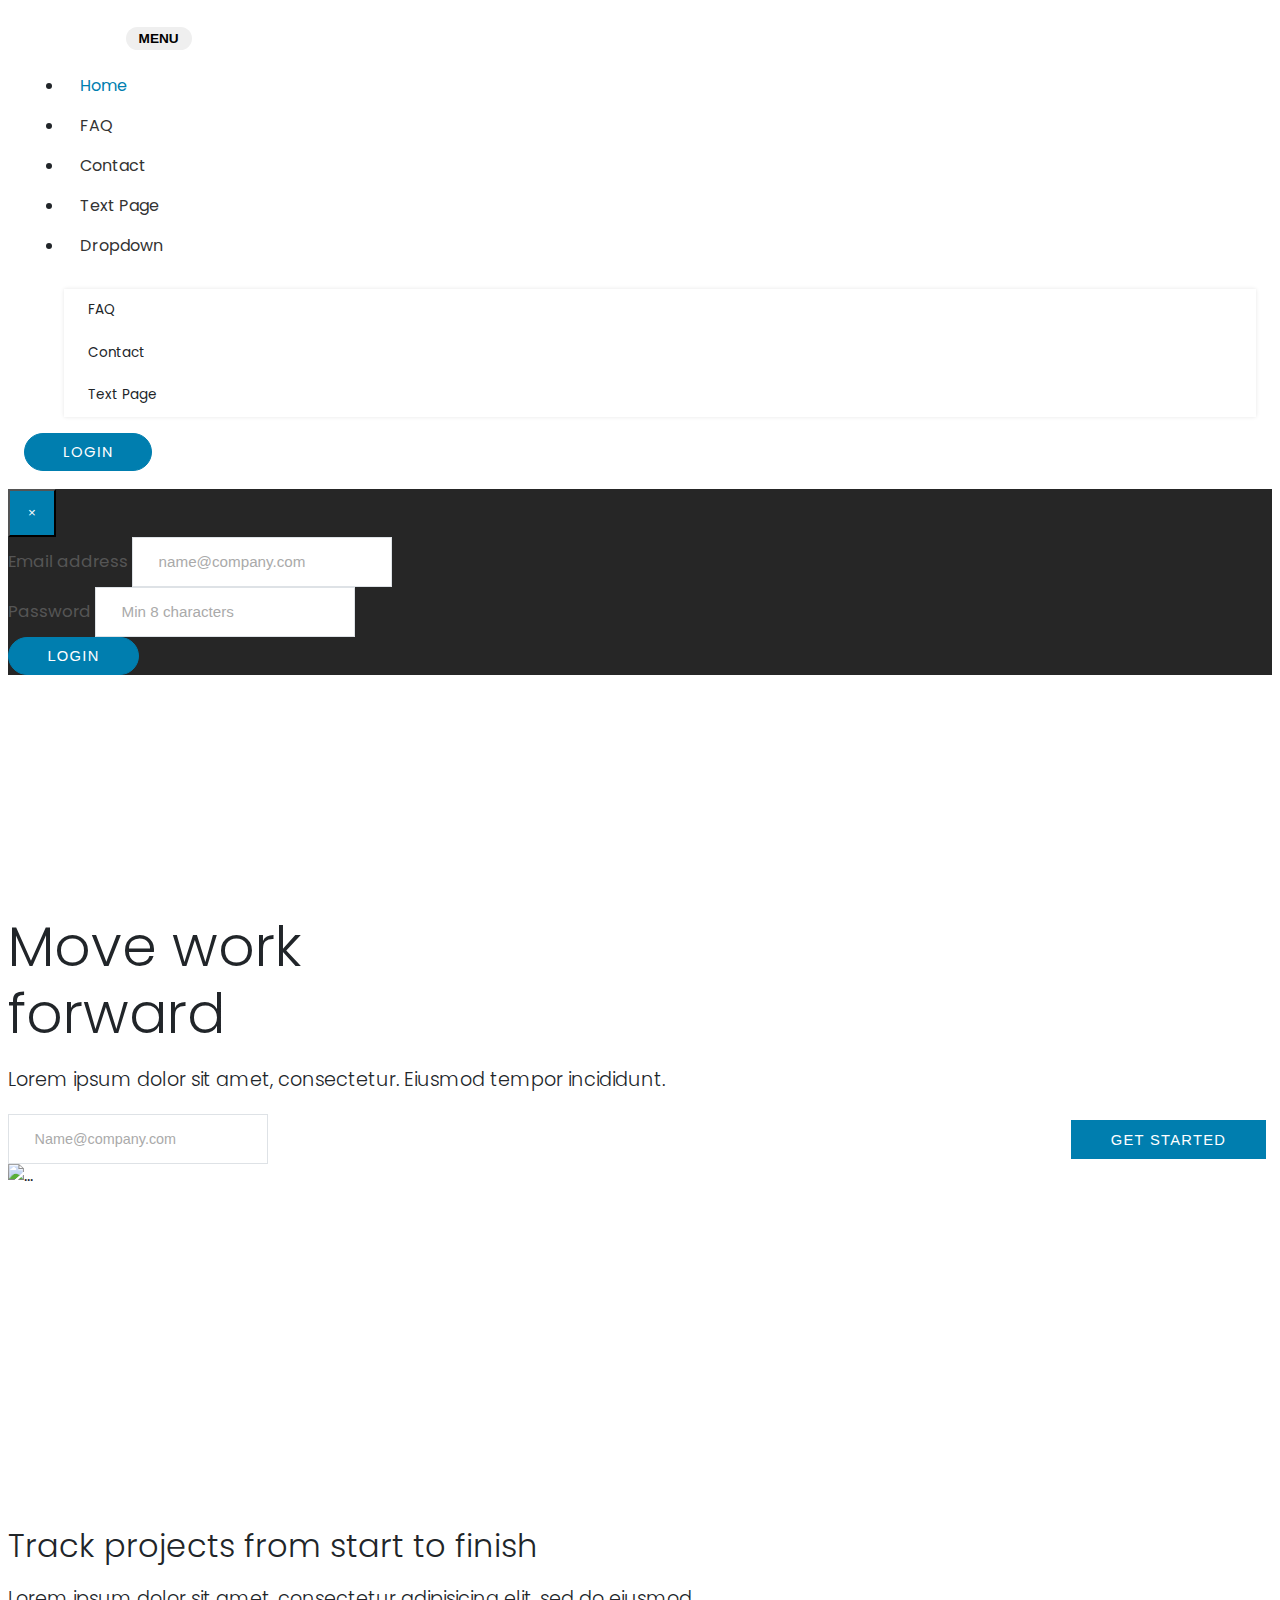
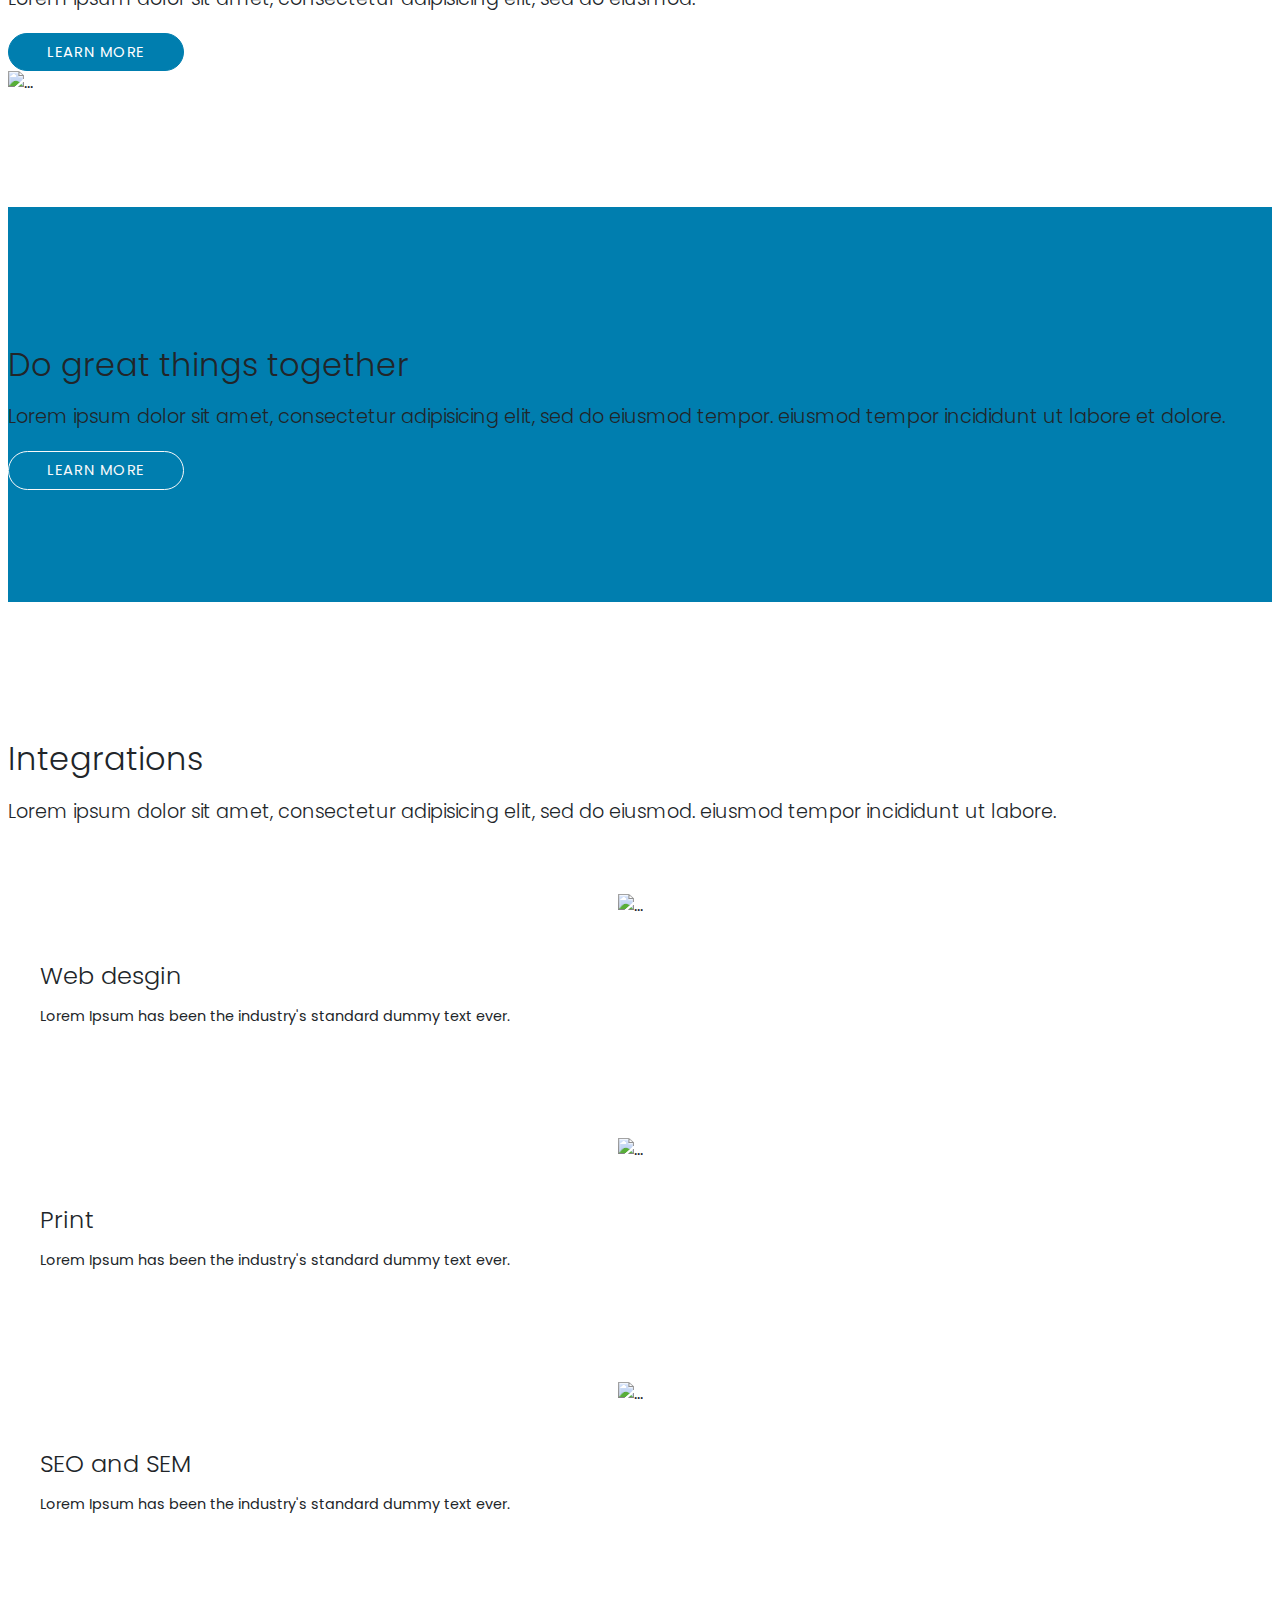
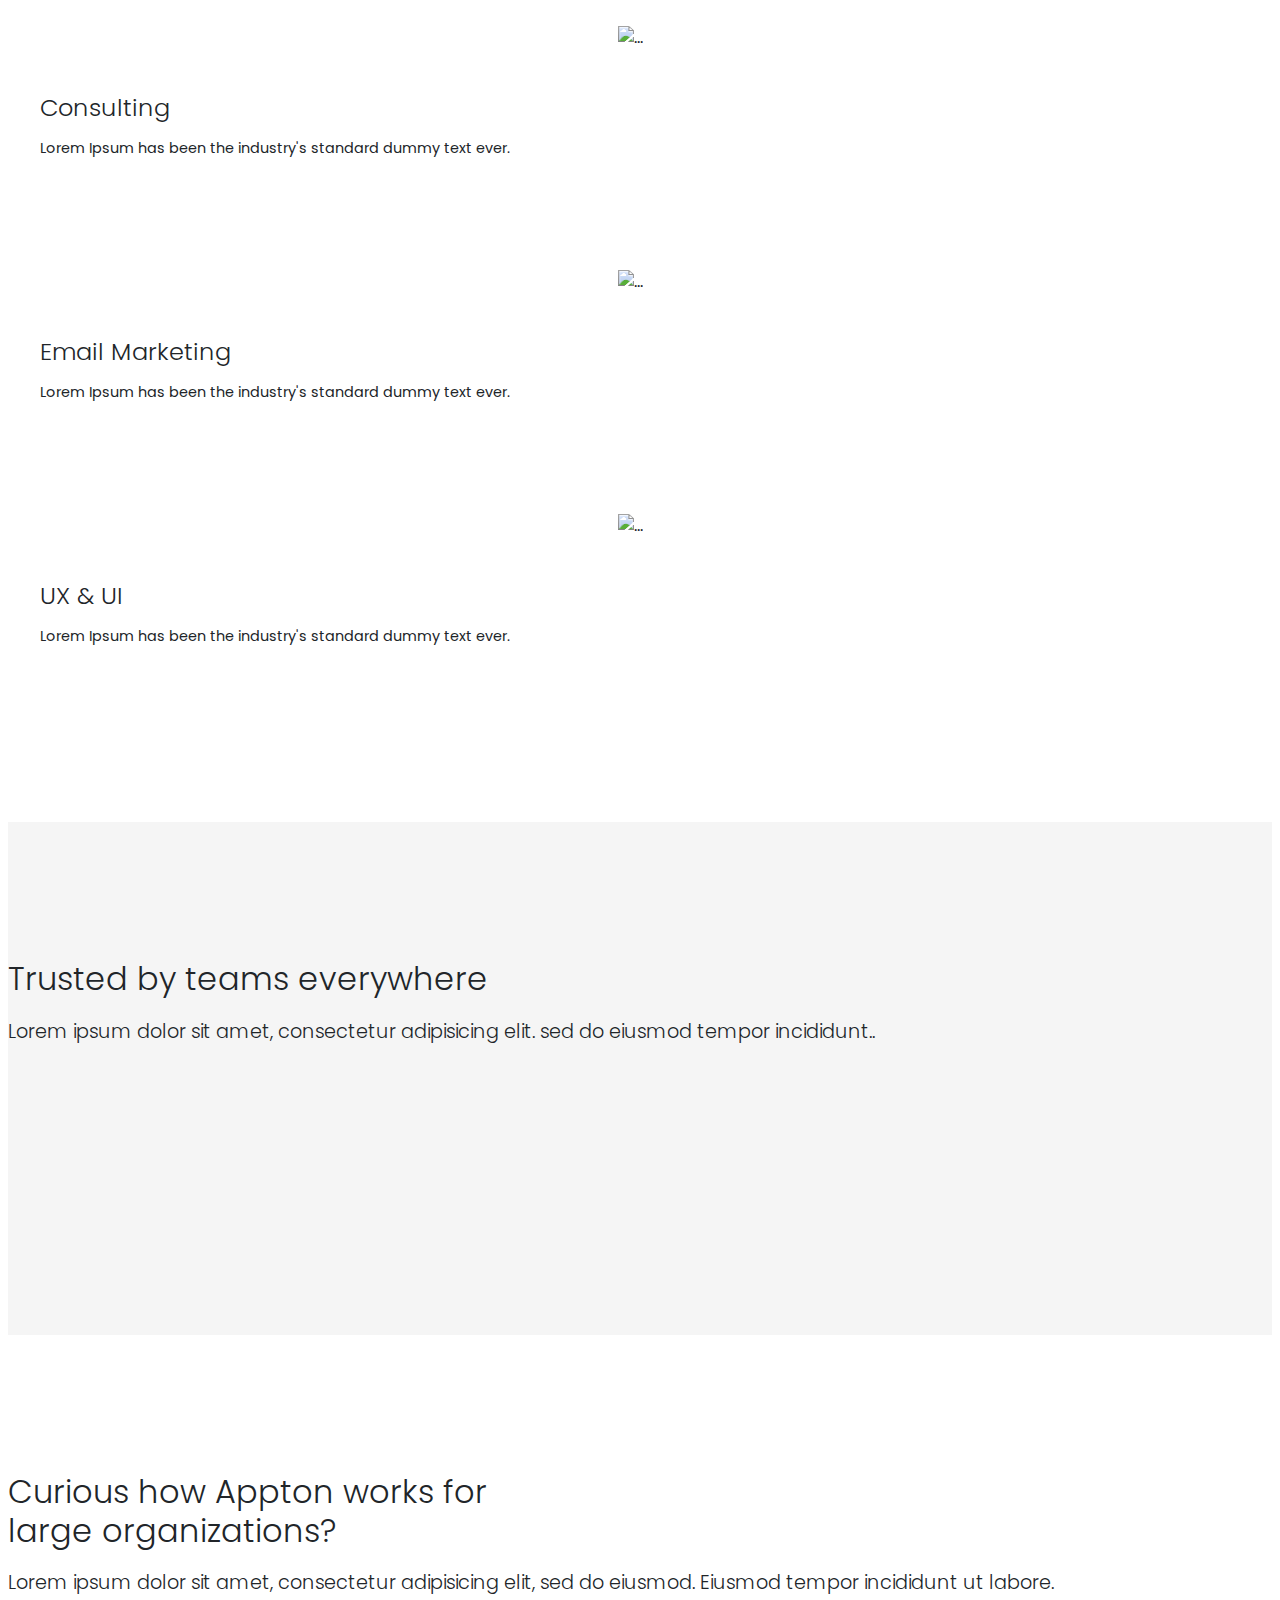
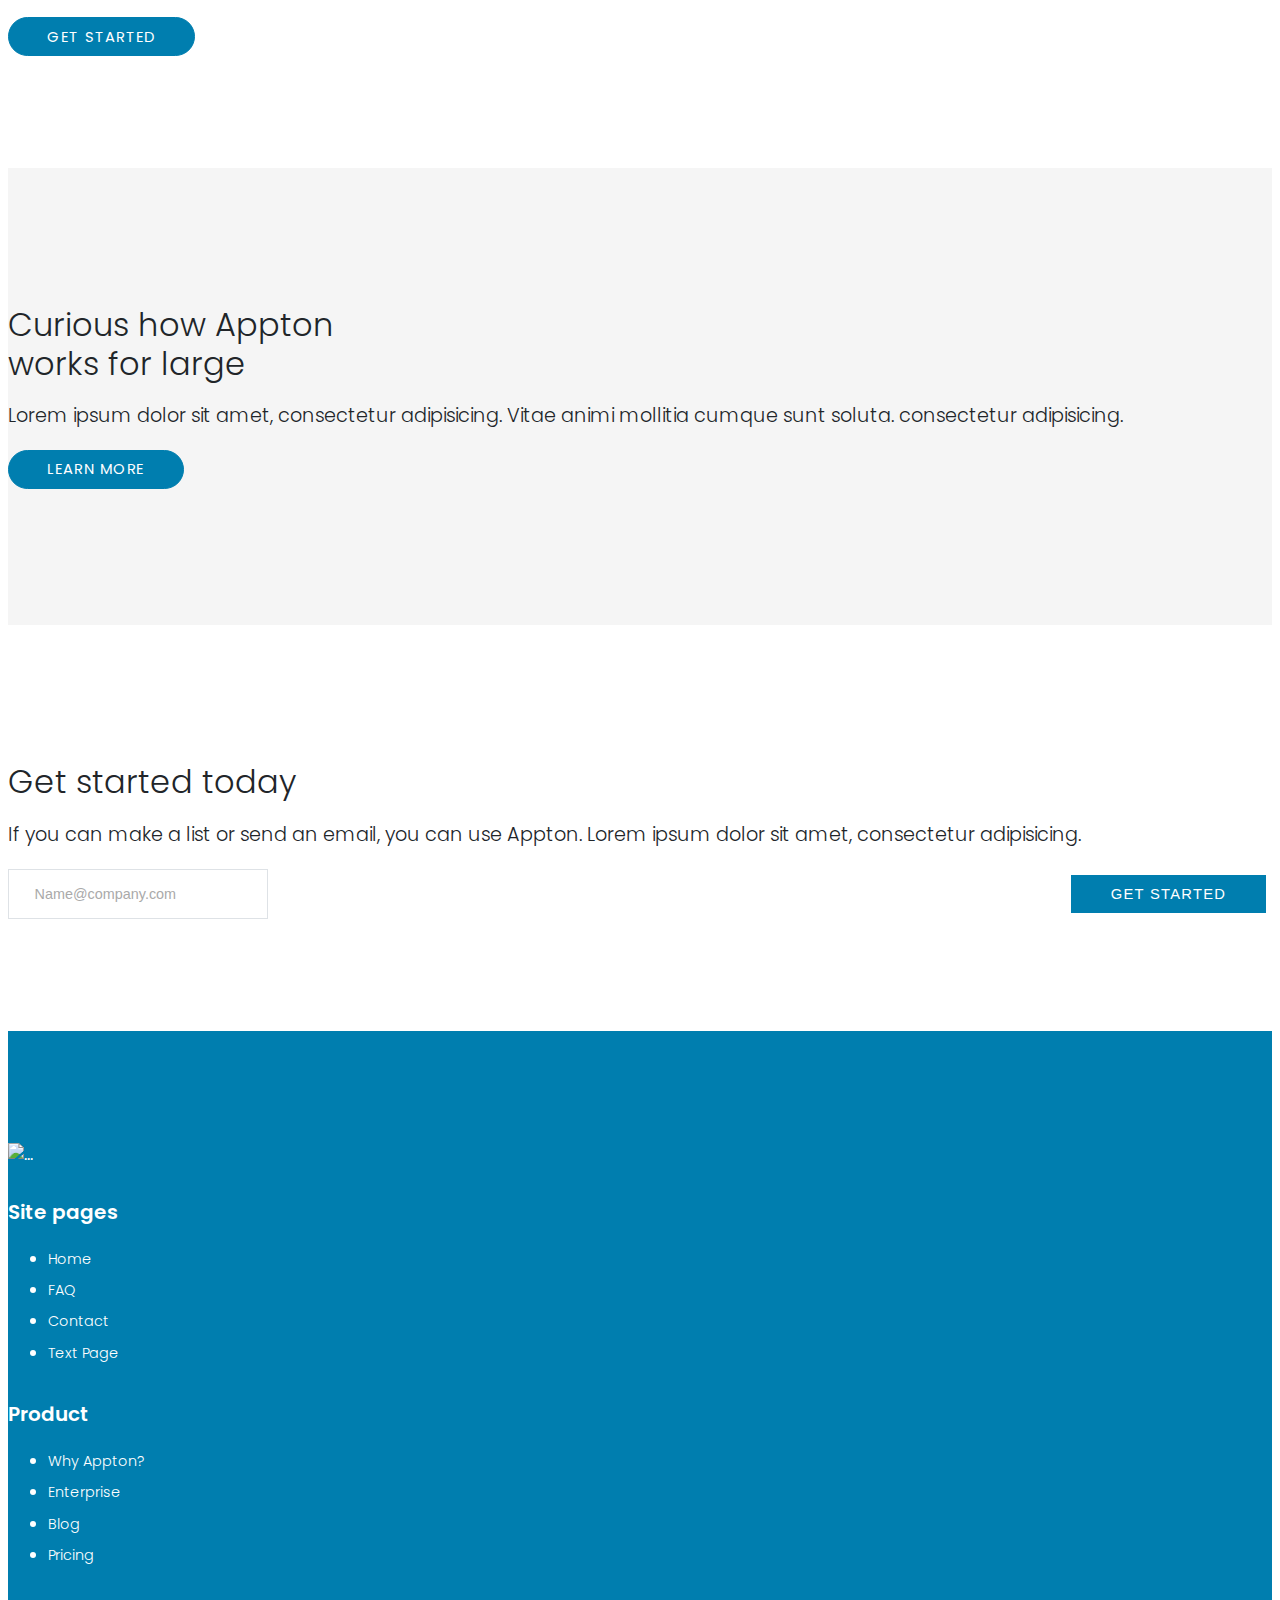
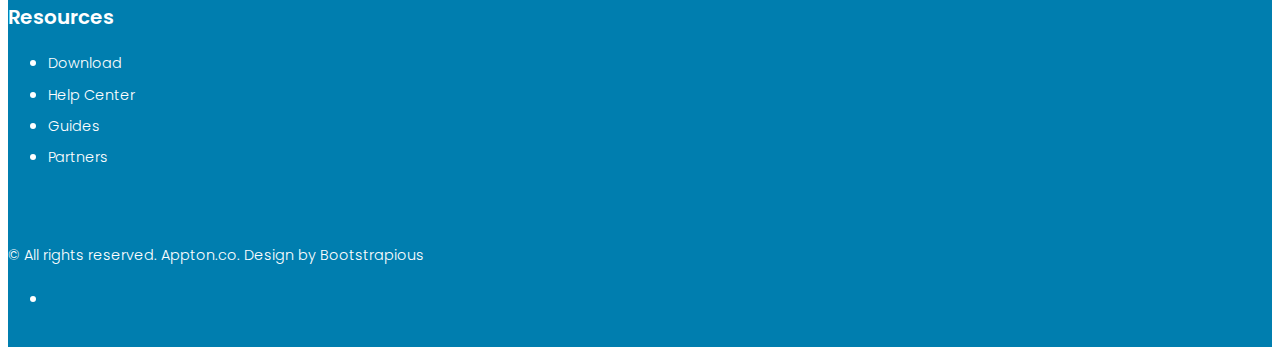
==== index.html @ 1ecde78b "changed colors" ====
<!DOCTYPE html>
<html>
  <head>
    <meta charset="utf-8">
    <meta http-equiv="X-UA-Compatible" content="IE=edge">
    <title>Appton - Bootstrap 4 Template</title>
    <meta name="description" content="">
    <meta name="viewport" content="width=device-width, initial-scale=1">
    <meta name="robots" content="all,follow">
    <!-- Bootstrap CSS-->
    <link rel="stylesheet" href="vendor/bootstrap/css/bootstrap.min.css">
    <!-- Font Awesome CSS-->
    <link rel="stylesheet" href="vendor/font-awesome/css/font-awesome.min.css">
    <!-- Google fonts - Poppins-->
    <link rel="stylesheet" href="https://fonts.googleapis.com/css?family=Poppins:300,400,600">
    <!-- Lightbox-->
    <link rel="stylesheet" href="vendor/lightbox2/css/lightbox.css">
    <!-- Custom font icons-->
    <link rel="stylesheet" href="css/fontastic.css">
    <!-- theme stylesheet-->
    <link rel="stylesheet" href="css/style.default.css" id="theme-stylesheet">
    <!-- Custom stylesheet - for your changes-->
    <link rel="stylesheet" href="css/custom.css">
    <!-- Favicon-->
    <link rel="shortcut icon" href="img/favicon.png">
    <!-- Tweaks for older IEs--><!--[if lt IE 9]>
        <script src="https://oss.maxcdn.com/html5shiv/3.7.3/html5shiv.min.js"></script>
        <script src="https://oss.maxcdn.com/respond/1.4.2/respond.min.js"></script><![endif]-->
  </head>
  <body>
    <!-- navbar-->
    <header class="header">
      <nav class="navbar navbar-expand-lg fixed-top">
        <div class="container"><a href="./" class="navbar-brand"><img src="img/ZK_cloud.svg" alt="" class="img-fluid"></a>
          <button type="button" data-toggle="collapse" data-target="#navbarSupportedContent" aria-controls="navbarSupportedContent" aria-expanded="false" aria-label="Toggle navigation" class="navbar-toggler navbar-toggler-right">Menu<i class="fa fa-bars ml-2"></i></button>
          <div id="navbarSupportedContent" class="collapse navbar-collapse">
            <ul class="navbar-nav ml-auto">
                  <!-- Link-->
                  <li class="nav-item"> <a href="index.html" class="nav-link active">Home</a></li>
                  <!-- Link-->
                  <li class="nav-item"> <a href="faq.html" class="nav-link">FAQ</a></li>
                  <!-- Link-->
                  <li class="nav-item"> <a href="contact.html" class="nav-link">Contact</a></li>
                  <!-- Link-->
                  <li class="nav-item"> <a href="text.html" class="nav-link">Text Page</a></li>
              <li class="nav-item dropdown"><a id="pages" href="#" data-toggle="dropdown" aria-haspopup="true" aria-expanded="false" class="nav-link dropdown-toggle">Dropdown</a>
                <div class="dropdown-menu"><a href="faq.html" class="dropdown-item">FAQ</a><a href="contact.html" class="dropdown-item">Contact</a><a href="text.html" class="dropdown-item">Text Page</a></div>
              </li>
            </ul><a href="#" data-toggle="modal" data-target="#login" class="btn btn-primary navbar-btn ml-0 ml-lg-3">Login </a>
          </div>
        </div>
      </nav>
    </header>
    <!-- Login Modal-->
    <div id="login" tabindex="-1" role="dialog" aria-hidden="true" class="modal fade bd-example-modal-lg">
      <div role="document" class="modal-dialog modal-dialog-centered modal-lg">
        <div class="modal-content">
          <div class="modal-header border-bottom-0">
            <button type="button" data-dismiss="modal" aria-label="Close" class="close"><span aria-hidden="true">×</span></button>
          </div>
          <div class="modal-body p-4 p-lg-5">
            <form action="#" class="login-form text-left">
              <div class="form-group mb-4">
                <label>Email address</label>
                <input type="email" name="email" placeholder="name@company.com" class="form-control">
              </div>
              <div class="form-group mb-4">
                <label>Password</label>
                <input type="password" name="password" placeholder="Min 8 characters" class="form-control">
              </div>
              <div class="form-group">
                <input type="submit" value="Login" class="btn btn-primary">
              </div>
            </form>
          </div>
        </div>
      </div>
    </div>
    <!-- Hero Section-->
    <section class="hero">
      <div class="container mb-5">
        <div class="row align-items-center">
          <div class="col-lg-6">
            <h1 class="hero-heading mb-0">Move work <br> forward</h1>
            <div class="row">
              <div class="col-lg-10">
                <p class="lead text-muted mt-4 mb-4">Lorem ipsum dolor sit amet, consectetur. Eiusmod tempor incididunt.</p>
              </div>
            </div>
            <form action="#" class="subscription-form">
              <div class="form-group">
                <input type="email" name="email" placeholder="Name@company.com" class="form-control">
                <button type="submit" class="btn btn-primary">Get Started</button>
              </div>
            </form>
          </div>
          <div class="col-lg-6"><img src="img/illustration-hero.svg" alt="..." class="hero-image img-fluid d-none d-lg-block"></div>
        </div>
      </div>
    </section>
    <!-- Intro Section-->
    <section>
      <div class="container">
        <div class="text-center">
          <h2>Track projects from start to finish </h2>
          <p class="lead text-muted mt-2">Lorem ipsum dolor sit amet, consectetur adipisicing elit, sed do eiusmod.</p><a href="#" class="btn btn-primary">Learn More</a>
        </div>
        <div class="row">
          <div class="col-lg-7 mx-auto mt-5"><img src="img/illustration-1.svg" alt="..." class="intro-image img-fluid"></div>
        </div>
      </div>
    </section>
    <!-- Divider Section-->
    <section class="bg-primary text-white">
      <div class="container">
        <div class="text-center">
          <h2>Do great things together</h2>
          <div class="row">
            <div class="col-lg-9 mx-auto">
              <p class="lead text-white mt-2">Lorem ipsum dolor sit amet, consectetur adipisicing elit, sed do eiusmod tempor. eiusmod tempor incididunt ut labore et dolore.</p>
            </div>
          </div><a href="#" class="btn btn-outline-light">Learn More</a>
        </div>
      </div>
    </section>
    <!-- Integrations Section-->
    <section>
      <div class="container">
        <div class="text-center">
          <h2>Integrations</h2>
          <div class="row">
            <div class="col-lg-8 mx-auto">
              <p class="lead text-muted mt-2">Lorem ipsum dolor sit amet, consectetur adipisicing elit, sed do eiusmod. eiusmod tempor incididunt ut labore.</p>
            </div>
          </div>
        </div>
        <div class="integrations mt-5">
          <div class="row">
            <div class="col-lg-4">
              <div class="box text-center">
                <div class="icon d-flex align-items-end"><img src="img/monitor.svg" alt="..." class="img-fluid"></div>
                <h3 class="h4">Web desgin</h3>
                <p class="text-small font-weight-light">Lorem Ipsum has been the industry's standard dummy text ever.</p>
              </div>
            </div>
            <div class="col-lg-4">
              <div class="box text-center">
                <div class="icon d-flex align-items-end"><img src="img/target.svg" alt="..." class="img-fluid"></div>
                <h3 class="h4">Print</h3>
                <p class="text-small font-weight-light">Lorem Ipsum has been the industry's standard dummy text ever.</p>
              </div>
            </div>
            <div class="col-lg-4">
              <div class="box text-center">
                <div class="icon d-flex align-items-end"><img src="img/chat.svg" alt="..." class="img-fluid"></div>
                <h3 class="h4">SEO and SEM</h3>
                <p class="text-small font-weight-light">Lorem Ipsum has been the industry's standard dummy text ever.</p>
              </div>
            </div>
            <div class="col-lg-4">
              <div class="box text-center">
                <div class="icon d-flex align-items-end"><img src="img/idea.svg" alt="..." class="img-fluid"></div>
                <h3 class="h4">Consulting</h3>
                <p class="text-small font-weight-light">Lorem Ipsum has been the industry's standard dummy text ever.</p>
              </div>
            </div>
            <div class="col-lg-4">
              <div class="box text-center">
                <div class="icon d-flex align-items-end"><img src="img/coffee-cup.svg" alt="..." class="img-fluid"></div>
                <h3 class="h4">Email Marketing</h3>
                <p class="text-small font-weight-light">Lorem Ipsum has been the industry's standard dummy text ever.</p>
              </div>
            </div>
            <div class="col-lg-4">
              <div class="box text-center">
                <div class="icon d-flex align-items-end"><img src="img/pen.svg" alt="..." class="img-fluid"></div>
                <h3 class="h4">UX &amp; UI</h3>
                <p class="text-small font-weight-light">Lorem Ipsum has been the industry's standard dummy text ever.</p>
              </div>
            </div>
          </div>
        </div>
      </div>
    </section>
    <!-- CLients Section-->
    <section class="bg-gray">
      <div class="container">
        <div class="text-center">
          <h2>Trusted by teams everywhere</h2>
          <div class="row">
            <div class="col-lg-8 mx-auto">
              <p class="lead text-muted mt-2">Lorem ipsum dolor sit amet, consectetur adipisicing elit. sed do eiusmod tempor incididunt..</p>
            </div>
          </div>
        </div>
        <div class="clients mt-5">
          <div class="row">
            <div class="col-lg-2"><img src="img/client-1.svg" alt="" class="client-image img-fluid"></div>
            <div class="col-lg-2"><img src="img/client-2.svg" alt="" class="client-image img-fluid"></div>
            <div class="col-lg-2"><img src="img/client-3.svg" alt="" class="client-image img-fluid"></div>
            <div class="col-lg-2"><img src="img/client-4.svg" alt="" class="client-image img-fluid"></div>
            <div class="col-lg-2"><img src="img/client-5.svg" alt="" class="client-image img-fluid"></div>
            <div class="col-lg-2"><img src="img/client-6.svg" alt="" class="client-image img-fluid"></div>
          </div>
        </div>
      </div>
    </section>
    <!-- How it works section-->
    <section>
      <div class="container">
        <div class="text-center">
          <h2>Curious how Appton works for <br>large organizations?</h2>
          <div class="row">
            <div class="col-lg-8 mx-auto">
              <p class="lead text-muted mt-2">Lorem ipsum dolor sit amet, consectetur adipisicing elit, sed do eiusmod. Eiusmod tempor incididunt ut labore.</p>
            </div>
          </div><a href="#" class="btn btn-primary mt-4">Get Started</a>
        </div>
      </div>
    </section>
    <!-- How it works Section-->
    <section class="bg-gray">
      <div class="container text-center text-lg-left">
        <div class="row align-items-center">
          <div class="col-lg-7">
            <h2 class="divider-heading">Curious how Appton <br>works for large</h2>
            <div class="row">
              <div class="col-lg-10">
                <p class="lead divider-subtitle mt-2 text-muted">Lorem ipsum dolor sit amet, consectetur adipisicing. Vitae animi mollitia cumque sunt soluta. consectetur adipisicing.</p>
              </div>
            </div><a href="#" class="btn btn-primary">Learn More</a>
          </div>
          <div class="col-lg-5 mt-5 mt-lg-0"><img src="img/illustration-2.svg" alt="" class="divider-image img-fluid"></div>
        </div>
      </div>
    </section>
    <!-- Portfolio Section
    <section class="pb-0">
      <div class="container">
        <div class="text-center">
          <h2>Portfolio</h2>
          <p class="lead text-muted mt-2">You can make also a portfolio or image gallery.</p>
        </div>
        <div class="portfolio mt-5">
          <div class="row">
            <div class="col-lg-4 p-0"><a href="img/portfolio-1.jpg" data-lightbox="image-1" data-title="Some footer information" class="portfolio-item"><img src="img/portfolio-1.jpg" alt="image" class="img-fluid"></a></div>
            <div class="col-lg-4 p-0"><a href="img/portfolio-2.jpg" data-lightbox="image-1" data-title="Some footer information" class="portfolio-item"><img src="img/portfolio-2.jpg" alt="image" class="img-fluid"></a></div>
            <div class="col-lg-4 p-0"><a href="img/portfolio-3.jpg" data-lightbox="image-1" data-title="Some footer information" class="portfolio-item"><img src="img/portfolio-3.jpg" alt="image" class="img-fluid"></a></div>
            <div class="col-lg-4 p-0"><a href="img/portfolio-4.jpg" data-lightbox="image-1" data-title="Some footer information" class="portfolio-item"><img src="img/portfolio-4.jpg" alt="image" class="img-fluid"></a></div>
            <div class="col-lg-4 p-0"><a href="img/portfolio-5.jpg" data-lightbox="image-1" data-title="Some footer information" class="portfolio-item"><img src="img/portfolio-5.jpg" alt="image" class="img-fluid"></a></div>
            <div class="col-lg-4 p-0"><a href="img/portfolio-6.jpg" data-lightbox="image-1" data-title="Some footer information" class="portfolio-item"><img src="img/portfolio-6.jpg" alt="image" class="img-fluid"></a></div>
          </div>
        </div>
      </div>
    </section>-->
    <!-- Get Started Section-->
    <section class="get-started">
      <div class="container text-center">
        <h2>Get started today</h2>
        <div class="row">
          <div class="col-lg-8 m-auto">
            <p class="lead text-muted mt-2">If you can make a list or send an email, you can use Appton. Lorem ipsum dolor sit amet, consectetur adipisicing.</p>
          </div>
        </div>
        <div class="row">
          <div class="col-lg-6 mx-auto">
            <form action="#" class="subscription-form mt-5">
              <div class="form-group">
                <input type="email" name="email" placeholder="Name@company.com" class="form-control">
                <button type="submit" class="btn btn-primary">Get Started</button>
              </div>
            </form>
          </div>
        </div>
      </div>
    </section>
    <footer class="main-footer">
      <div class="container">
        <div class="row">
          <div class="col-lg-3 mb-5 mb-lg-0">
            <div class="footer-logo"><img src="img/ZK_cloud - Copy.svg" alt="..." class="img-fluid"></div>
          </div>
          <div class="col-lg-3 mb-5 mb-lg-0">
            <h5 class="footer-heading">Site pages</h5>
            <ul class="list-unstyled">
              <li> <a href="index.html" class="footer-link">Home</a></li>
              <li> <a href="faq.html" class="footer-link">FAQ</a></li>
              <li> <a href="contact.html" class="footer-link">Contact</a></li>
              <li> <a href="text.html" class="footer-link">Text Page</a></li>
            </ul>
          </div>
          <div class="col-lg-3 mb-5 mb-lg-0">
            <h5 class="footer-heading">Product</h5>
            <ul class="list-unstyled">
              <li> <a href="#" class="footer-link">Why Appton?</a></li>
              <li> <a href="#" class="footer-link">Enterprise</a></li>
              <li> <a href="#" class="footer-link">Blog</a></li>
              <li> <a href="#" class="footer-link">Pricing</a></li>
            </ul>
          </div>
          <div class="col-lg-3">
            <h5 class="footer-heading">Resources</h5>
            <ul class="list-unstyled">
              <li> <a href="#" class="footer-link">Download</a></li>
              <li> <a href="#" class="footer-link">Help Center</a></li>
              <li> <a href="#" class="footer-link">Guides</a></li>
              <li> <a href="#" class="footer-link">Partners</a></li>
            </ul>
          </div>
        </div>
      </div>
      <div class="copyrights">
        <div class="container">
          <div class="row">
            <div class="col-lg-6 text-center text-lg-left">
              <p class="copyrights-text mb-3 mb-lg-0">&copy; All rights reserved. Appton.co. Design by <a href="https://bootstrapious.com/p/big-bootstrap-tutorial" class="external footer-link">Bootstrapious </a></p>
              <!-- If you want to remove the backlink, please purchase a license for this template @ https://bootstrapious.com/attribution-free-license. Big thanks!-->
              
            </div>
            <div class="col-lg-6 text-center text-lg-right">
              <ul class="list-inline social mb-0">
                <li class="list-inline-item"><a href="#" class="social-link"><i class="fa fa-facebook"></i></a><a href="#" class="social-link"><i class="fa fa-twitter"></i></a><a href="#" class="social-link"><i class="fa fa-youtube-play"></i></a><a href="#" class="social-link"><i class="fa fa-vimeo"></i></a><a href="#" class="social-link"><i class="fa fa-pinterest"></i></a></li>
              </ul>
            </div>
          </div>
        </div>
      </div>
    </footer>
    <!-- JavaScript files-->
    <script src="vendor/jquery/jquery.min.js"></script>
    <script src="vendor/bootstrap/js/bootstrap.bundle.min.js"></script>
    <script src="vendor/jquery.cookie/jquery.cookie.js"> </script>
    <script src="vendor/lightbox2/js/lightbox.js"></script>
    <script src="js/front.js"></script>
  </body>
</html>
---- css/style.default.css ----
/*
=========================================
=========================================

  Appton - Bootstrap 4 Template

=========================================
========================================= */
/*
* =====================================================
*     GENERAL
* =====================================================
*/
.text-bold {
  font-weight: 700;
}

.text-small {
  font-size: 0.9rem;
}

.btn-outline-light:hover {
  color: #007EAF !important;
}

section {
  padding: 7rem 0;
}

strong {
  font-weight: 600;
}

a {
  -webkit-transition: all 0.3s;
  transition: all 0.3s;
  display: inline-block;
}

.modal {
  background: rgba(0, 0, 0, 0.85);
}

.modal-content {
  border-radius: 0;
}

.modal-content .close {
  width: 3rem;
  height: 3rem;
  display: -webkit-box;
  display: -ms-flexbox;
  display: flex;
  -webkit-box-align: center;
  -ms-flex-align: center;
  align-items: center;
  -webkit-box-pack: center;
  -ms-flex-pack: center;
  justify-content: center;
  background: #007EAF;
  display: block;
  opacity: 1;
  padding: 0;
  outline: none;
}

.modal-content .close span {
  color: #fff;
}

button {
  cursor: pointer;
  -webkit-transition: all 0.3s;
  transition: all 0.3s;
}

.bg-gray, .sidebar-widget {
  background: #f5f5f5 !important;
}

.breadcrumb {
  background: none;
}

.breadcrumb li.breadcrumb-item {
  color: #999;
}

.form-group label {
  color: #555;
  font-weight: 400;
  font-size: 1.05rem;
}

.form-group label span.icon {
  width: 2rem;
  height: 2rem;
  line-height: 2rem;
  background: #007EAF;
  color: #fff;
  text-align: center;
  display: inline-block;
  margin-right: 0.5rem;
  border-radius: 50%;
  font-size: 0.85rem;
}

.form-group textarea {
  min-height: 10rem;
}

.form-control::-moz-placeholder {
  font-size: 0.95rem;
  color: #aaa !important;
}

.form-control::-webkit-input-placeholder {
  font-size: 0.95rem;
  color: #aaa !important;
}

.form-control:-ms-input-placeholder {
  font-size: 0.95rem;
  color: #aaa !important;
}

.breadcrumb-item + .breadcrumb-item::before {
  font-size: 0.8rem;
}

/* GENERAL MEDIAQUERY */
@media (max-width: 991.98px) {
  section {
    padding: 5rem 0;
  }
}

/*
* =====================================================
*     NAVBAR
* =====================================================
*/
nav.navbar {
  -webkit-transition: all 0.4s;
  transition: all 0.4s;
}

nav.navbar.active {
  background: #fff;
  -webkit-box-shadow: 0 2px 3px rgba(0, 0, 0, 0.08);
  box-shadow: 0 2px 3px rgba(0, 0, 0, 0.08);
}

nav.navbar .dropdown-menu {
  margin-top: 1.4rem;
}

/* NAVBAR MEDIAQUERY */
@media (max-width: 991.98px) {
  nav.navbar {
    background: #fff;
    -webkit-box-shadow: 0 2px 3px rgba(0, 0, 0, 0.08);
    box-shadow: 0 2px 3px rgba(0, 0, 0, 0.08);
  }
  nav.navbar .dropdown-menu {
    -webkit-box-shadow: none;
    box-shadow: none;
    margin-top: 0;
    margin-bottom: 1rem;
  }
}

/*
* =====================================================
*     FOOTER
* =====================================================
*/
footer.main-footer {
  padding: 7rem 0;
  background: #007EAF;
  color: #fff;
  padding-bottom: 0;
}

.footer-logo {
  width: 7.5rem;
}

.footer-link {
  color: #fff;
  font-size: 0.9rem;
  font-weight: 300;
  margin: 0.3rem 0;
}

.footer-link:hover, .footer-link:focus {
  color: #fff;
}

.social-link {
  color: #fff;
  font-size: 0.9rem;
  margin: 0 0.625rem;
}

.social-link:hover {
  color: #fff;
}

.footer-heading {
  margin-bottom: 1.25rem;
  font-weight: 600;
}

.copyrights-text {
  font-weight: 300;
  font-size: 0.9rem;
}

.copyrights {
  margin-top: 2rem;
  padding: 1.25rem 0;
}

/*

=====================
STYLE SWITCHER FOR DEMO
=====================

*/
#style-switch-button {
  position: fixed;
  top: 120px;
  left: 0px;
  border-radius: 0;
  z-index: 2;
}

#style-switch {
  width: 300px;
  padding: 20px;
  position: fixed;
  top: 160px;
  left: 0;
  background: #fff;
  border: solid 1px #ced4da;
  z-index: 2000;
}

#style-switch h4 {
  color: #495057;
}

#style-switch select {
  height: 50px;
}

/* =====================================================
*     HERO SECTION
* =====================================================
*/
.hero {
  padding: 12.5rem 0;
  background: url(../img/hero-bg.svg) no-repeat;
  background-size: cover;
  background-position: bottom left;
}

.subscription-form .form-group {
  position: relative;
}

.subscription-form .form-group button {
  position: absolute;
  top: 0.375rem;
  right: 0.4rem;
  border-radius: 0;
}

.subscription-form input {
  height: auto;
}

.subscription-form input::-moz-placeholder {
  font-weight: 300;
  font-size: 0.9rem;
  color: #aaa;
}

.subscription-form input::-webkit-input-placeholder {
  font-weight: 300;
  font-size: 0.9rem;
  color: #aaa;
}

.subscription-form input:-ms-input-placeholder {
  font-weight: 300;
  font-size: 0.9rem;
  color: #aaa;
}

/* HERO MEDIAQUERY */
@media (max-width: 991.98px) {
  .hero {
    padding: 5rem 0 7rem;
    padding-top: 8rem;
  }
  .subscription-form .form-group {
    position: static;
  }
  .subscription-form .form-group button {
    position: static;
    width: 100%;
    margin-top: 0.5rem;
  }
}

/*
* =====================================================
*     INTEGRATIONS SECTION
* =====================================================
*/
.box {
  padding: 3rem 2rem;
  -webkit-transition: all 0.4s;
  transition: all 0.4s;
}

.box:hover {
  -webkit-box-shadow: 0 0 20px rgba(0, 0, 0, 0.1);
  box-shadow: 0 0 20px rgba(0, 0, 0, 0.1);
}

.box .icon {
  width: 2.8rem;
  height: 2.8rem;
  margin: 0 auto;
  margin-bottom: 1rem;
}

/*
* =====================================================
*     CLIENTS SECTION
* =====================================================
*/
.clients img {
  max-height: 5rem;
  padding: 0.6rem;
}

/*
* =====================================================
*     PORTFOLIO SECTION
* =====================================================
*/
.portfolio-item {
  position: relative;
  display: block;
  overflow: hidden;
}

.portfolio-item::after {
  content: '';
  width: 120%;
  height: 120%;
  background: radial-gradient(circle closest-corner, rgba(0, 0, 0, 0), rgba(0, 0, 0, 0.8));
  display: block;
  position: absolute;
  top: -10%;
  left: -10%;
}

/*
* =====================================================
*     CONTACT SECTIOn
* =====================================================
*/
.contact-details .box {
  padding: 1.5rem;
  -webkit-box-shadow: none;
  box-shadow: none;
  text-align: center;
}

.contact-details .icon {
  width: 1.8rem;
  height: 1.8rem;
}

.contact-form sup {
  font-size: 0.7rem;
  display: inline-block;
  margin-left: 0.2rem;
}

.contact-form .icon {
  display: none !important;
  margin-left: 1rem;
}

/*
* =====================================================
*     FAQ SECTION
* =====================================================
*/
.accordion-custom .card {
  border-radius: 0;
  border: none;
  margin-bottom: 1.3rem;
  background: linear-gradient(45deg, #007EAF, #fc324f);
}

.accordion-custom .card-header {
  border: none;
  padding: 0;
  background: none;
}

.accordion-custom .card-header button {
  color: #333;
  text-transform: none !important;
  background: none;
  display: block;
  border: none;
  padding: 1.5rem 2.1rem;
  cursor: pointer;
  width: 100%;
  text-align: left;
  background: #f5f5f5;
  outline: none;
}

.accordion-custom .card-header button[aria-expanded='true'] {
  background: none;
  color: #fff;
}

.accordion-custom .card-header button:hover, .accordion-custom .card-header button:focus {
  text-decoration: none;
}

.accordion-custom .accordion-heading {
  font-size: 1.05rem;
}

.accordion-custom .accordion-heading i {
  font-size: 2.2rem;
  margin-right: 1.5rem;
}

.accordion-custom .card-body {
  color: #fff;
  padding: 2rem 2.1rem;
  padding-top: 0.7rem;
  font-weight: 300;
  font-size: 0.9rem;
  line-height: 1.7rem;
}

/*
* =====================================================
*     SIDEBAR
* =====================================================
*/
.sidebar .search .form-group {
  position: relative;
}

.sidebar .search .form-control {
  background: #f5f5f5;
  border: 1px solid transparent;
  -webkit-box-shadow: none;
  box-shadow: none;
  -webkit-transition: all 0.3s;
  transition: all 0.3s;
  padding: 1.3rem 2rem;
}

.sidebar .search .form-control:focus {
  border-color: #007EAF;
}

.sidebar .search .form-control:focus + button {
  background: #007EAF;
  color: #fff;
  border-color: #007EAF;
}

.sidebar .search button {
  width: 4rem;
  text-align: center;
  line-height: 2.7rem;
  height: 100%;
  background: #f2f2f2;
  border: none;
  position: absolute;
  top: 0;
  right: 0;
  color: #aaa;
  border: 1px solid transparent;
  border-left: 0;
  cursor: pointer;
  -webkit-transition: all 0.3s;
  transition: all 0.3s;
}

.sidebar-widget {
  padding: 2.5rem;
}

.categories-link {
  color: #777;
  text-decoration: none;
  margin-bottom: 0.5rem;
}

.categories-link:hover {
  color: #007EAF;
  text-decoration: none;
}

.tag-link {
  color: #777;
  padding: 0.5rem 1.2rem;
  background: #fff;
  margin: 0.2rem;
}

.tag-link:hover {
  background: #007EAF;
  color: #fff;
  text-decoration: none;
}

/* =========================================

      THEMING OF THE BOOTSTRAP COMPONENTS

   =========================================

    1 - NAVBAR
    2 - BUTTONS
    3 - TYPE
    4 - PAGINATION
    5 - UTILITIES
    6 - FORMS
    7 - CODE
    8 - NAV
    9 - CARD
    10 - DROPDOWNS

*/
/*
 * 1. NAVBAR
 */
.navbar {
  padding: 1.1rem 1rem;
}

.navbar-brand {
  display: inline-block;
  padding-top: 0.1rem;
  padding-bottom: 0.1rem;
  margin-right: 0.1rem;
  font-size: 0.1rem;
  width: 6rem;
}

.navbar-toggler {
  padding: 0.25rem 0.75rem;
  font-size: 0.85rem;
  font-weight: 600;
  line-height: 1;
  text-transform: uppercase;
  border: 1px solid transparent;
  border-radius: 3rem;
}

.navbar-toggler:hover, .navbar-toggler:focus {
  outline: none;
}

.navbar-light .navbar-brand {
  color: rgba(0, 0, 0, 0.9);
}

.navbar-light .navbar-brand:hover, .navbar-light .navbar-brand:focus {
  color: rgba(0, 0, 0, 0.9);
}

.navbar-light .navbar-nav .nav-link {
  color: rgba(0, 0, 0, 0.5);
}

.navbar-light .navbar-nav .nav-link:hover, .navbar-light .navbar-nav .nav-link:focus {
  color: rgba(0, 0, 0, 0.7);
}

.navbar-light .navbar-nav .nav-link.disabled {
  color: rgba(0, 0, 0, 0.3);
}

.navbar-light .navbar-nav .show > .nav-link,
.navbar-light .navbar-nav .active > .nav-link,
.navbar-light .navbar-nav .nav-link.show,
.navbar-light .navbar-nav .nav-link.active {
  color: rgba(0, 0, 0, 0.9);
}

.navbar-light .navbar-toggler {
  color: rgba(0, 0, 0, 0.5);
  border-color: rgba(0, 0, 0, 0.1);
}

.navbar-light .navbar-toggler-icon {
  background-image: url("data:image/svg+xml;charset=utf8,%3Csvg viewBox='0 0 30 30' xmlns='http://www.w3.org/2000/svg'%3E%3Cpath stroke='rgba(0, 0, 0, 0.5)' stroke-width='2' stroke-linecap='round' stroke-miterlimit='10' d='M4 7h22M4 15h22M4 23h22'/%3E%3C/svg%3E");
}

.navbar-light .navbar-text {
  color: rgba(0, 0, 0, 0.5);
}

.navbar-dark .navbar-brand {
  color: #fff;
}

.navbar-dark .navbar-brand:hover, .navbar-dark .navbar-brand:focus {
  color: #fff;
}

.navbar-dark .navbar-nav .nav-link {
  color: rgba(255, 255, 255, 0.5);
}

.navbar-dark .navbar-nav .nav-link:hover, .navbar-dark .navbar-nav .nav-link:focus {
  color: rgba(255, 255, 255, 0.75);
}

.navbar-dark .navbar-nav .nav-link.disabled {
  color: rgba(255, 255, 255, 0.25);
}

.navbar-dark .navbar-nav .show > .nav-link,
.navbar-dark .navbar-nav .active > .nav-link,
.navbar-dark .navbar-nav .nav-link.show,
.navbar-dark .navbar-nav .nav-link.active {
  color: #fff;
}

.navbar-dark .navbar-toggler {
  color: rgba(255, 255, 255, 0.5);
  border-color: rgba(255, 255, 255, 0.1);
}

.navbar-dark .navbar-toggler-icon {
  background-image: url("data:image/svg+xml;charset=utf8,%3Csvg viewBox='0 0 30 30' xmlns='http://www.w3.org/2000/svg'%3E%3Cpath stroke='rgba(255, 255, 255, 0.5)' stroke-width='2' stroke-linecap='round' stroke-miterlimit='10' d='M4 7h22M4 15h22M4 23h22'/%3E%3C/svg%3E");
}

.navbar-dark .navbar-text {
  color: rgba(255, 255, 255, 0.5);
}

/*
 * 2. BUTTONS
 */
.btn {
  font-weight: 400;
  border: 1px solid transparent;
  text-transform: uppercase;
  letter-spacing: 0.08rem;
  padding: 0.45rem 2.4rem;
  font-size: 0.92rem;
  line-height: 1.5;
  border-radius: 3rem;
  -webkit-transition: color 0.15s ease-in-out, background-color 0.15s ease-in-out, border-color 0.15s ease-in-out, -webkit-box-shadow 0.15s ease-in-out;
  transition: color 0.15s ease-in-out, background-color 0.15s ease-in-out, border-color 0.15s ease-in-out, -webkit-box-shadow 0.15s ease-in-out;
  transition: color 0.15s ease-in-out, background-color 0.15s ease-in-out, border-color 0.15s ease-in-out, box-shadow 0.15s ease-in-out;
  transition: color 0.15s ease-in-out, background-color 0.15s ease-in-out, border-color 0.15s ease-in-out, box-shadow 0.15s ease-in-out, -webkit-box-shadow 0.15s ease-in-out;
}

@media screen and (prefers-reduced-motion: reduce) {
  .btn {
    -webkit-transition: none;
    transition: none;
  }
}

.btn:focus, .btn.focus {
  -webkit-box-shadow: 0 0 0 0.2rem rgba(231, 71, 94, 0.25);
  box-shadow: 0 0 0 0.2rem rgba(231, 71, 94, 0.25);
}

.btn.disabled, .btn:disabled {
  opacity: 0.65;
}

.btn:not(:disabled):not(.disabled):active, .btn:not(:disabled):not(.disabled).active {
  background-image: none;
}

.btn-link {
  font-weight: 400;
  color: #007EAF;
}

.btn-link:hover {
  color: #c71a33;
  text-decoration: underline;
}

.btn-link:focus, .btn-link.focus {
  text-decoration: underline;
}

.btn-link:disabled, .btn-link.disabled {
  color: #6c757d;
}

.btn-primary {
  color: #fff;
  background-color: #007EAF;
  border-color: #007EAF;
}

.btn-primary:hover {
  color: #fff;
  background-color: #e32540;
  border-color: #de1d39;
}

.btn-primary:focus, .btn-primary.focus {
  -webkit-box-shadow: 0 0 0 0.2rem rgba(231, 71, 94, 0.5);
  box-shadow: 0 0 0 0.2rem rgba(231, 71, 94, 0.5);
}

.btn-primary.disabled, .btn-primary:disabled {
  color: #fff;
  background-color: #007EAF;
  border-color: #007EAF;
}

.btn-primary:not(:disabled):not(.disabled):active, .btn-primary:not(:disabled):not(.disabled).active,
.show > .btn-primary.dropdown-toggle {
  color: #fff;
  background-color: #de1d39;
  border-color: #d31b36;
}

.btn-primary:not(:disabled):not(.disabled):active:focus, .btn-primary:not(:disabled):not(.disabled).active:focus,
.show > .btn-primary.dropdown-toggle:focus {
  -webkit-box-shadow: 0 0 0 0.2rem rgba(231, 71, 94, 0.5);
  box-shadow: 0 0 0 0.2rem rgba(231, 71, 94, 0.5);
}

.btn-secondary {
  color: #fff;
  background-color: #6c757d;
  border-color: #6c757d;
}

.btn-secondary:hover {
  color: #fff;
  background-color: #5a6268;
  border-color: #545b62;
}

.btn-secondary:focus, .btn-secondary.focus {
  -webkit-box-shadow: 0 0 0 0.2rem rgba(108, 117, 125, 0.5);
  box-shadow: 0 0 0 0.2rem rgba(108, 117, 125, 0.5);
}

.btn-secondary.disabled, .btn-secondary:disabled {
  color: #fff;
  background-color: #6c757d;
  border-color: #6c757d;
}

.btn-secondary:not(:disabled):not(.disabled):active, .btn-secondary:not(:disabled):not(.disabled).active,
.show > .btn-secondary.dropdown-toggle {
  color: #fff;
  background-color: #545b62;
  border-color: #4e555b;
}

.btn-secondary:not(:disabled):not(.disabled):active:focus, .btn-secondary:not(:disabled):not(.disabled).active:focus,
.show > .btn-secondary.dropdown-toggle:focus {
  -webkit-box-shadow: 0 0 0 0.2rem rgba(108, 117, 125, 0.5);
  box-shadow: 0 0 0 0.2rem rgba(108, 117, 125, 0.5);
}

.btn-success {
  color: #fff;
  background-color: #28a745;
  border-color: #28a745;
}

.btn-success:hover {
  color: #fff;
  background-color: #218838;
  border-color: #1e7e34;
}

.btn-success:focus, .btn-success.focus {
  -webkit-box-shadow: 0 0 0 0.2rem rgba(40, 167, 69, 0.5);
  box-shadow: 0 0 0 0.2rem rgba(40, 167, 69, 0.5);
}

.btn-success.disabled, .btn-success:disabled {
  color: #fff;
  background-color: #28a745;
  border-color: #28a745;
}

.btn-success:not(:disabled):not(.disabled):active, .btn-success:not(:disabled):not(.disabled).active,
.show > .btn-success.dropdown-toggle {
  color: #fff;
  background-color: #1e7e34;
  border-color: #1c7430;
}

.btn-success:not(:disabled):not(.disabled):active:focus, .btn-success:not(:disabled):not(.disabled).active:focus,
.show > .btn-success.dropdown-toggle:focus {
  -webkit-box-shadow: 0 0 0 0.2rem rgba(40, 167, 69, 0.5);
  box-shadow: 0 0 0 0.2rem rgba(40, 167, 69, 0.5);
}

.btn-info {
  color: #fff;
  background-color: #17a2b8;
  border-color: #17a2b8;
}

.btn-info:hover {
  color: #fff;
  background-color: #138496;
  border-color: #117a8b;
}

.btn-info:focus, .btn-info.focus {
  -webkit-box-shadow: 0 0 0 0.2rem rgba(23, 162, 184, 0.5);
  box-shadow: 0 0 0 0.2rem rgba(23, 162, 184, 0.5);
}

.btn-info.disabled, .btn-info:disabled {
  color: #fff;
  background-color: #17a2b8;
  border-color: #17a2b8;
}

.btn-info:not(:disabled):not(.disabled):active, .btn-info:not(:disabled):not(.disabled).active,
.show > .btn-info.dropdown-toggle {
  color: #fff;
  background-color: #117a8b;
  border-color: #10707f;
}

.btn-info:not(:disabled):not(.disabled):active:focus, .btn-info:not(:disabled):not(.disabled).active:focus,
.show > .btn-info.dropdown-toggle:focus {
  -webkit-box-shadow: 0 0 0 0.2rem rgba(23, 162, 184, 0.5);
  box-shadow: 0 0 0 0.2rem rgba(23, 162, 184, 0.5);
}

.btn-warning {
  color: #212529;
  background-color: #ffc107;
  border-color: #ffc107;
}

.btn-warning:hover {
  color: #212529;
  background-color: #e0a800;
  border-color: #d39e00;
}

.btn-warning:focus, .btn-warning.focus {
  -webkit-box-shadow: 0 0 0 0.2rem rgba(255, 193, 7, 0.5);
  box-shadow: 0 0 0 0.2rem rgba(255, 193, 7, 0.5);
}

.btn-warning.disabled, .btn-warning:disabled {
  color: #212529;
  background-color: #ffc107;
  border-color: #ffc107;
}

.btn-warning:not(:disabled):not(.disabled):active, .btn-warning:not(:disabled):not(.disabled).active,
.show > .btn-warning.dropdown-toggle {
  color: #212529;
  background-color: #d39e00;
  border-color: #c69500;
}

.btn-warning:not(:disabled):not(.disabled):active:focus, .btn-warning:not(:disabled):not(.disabled).active:focus,
.show > .btn-warning.dropdown-toggle:focus {
  -webkit-box-shadow: 0 0 0 0.2rem rgba(255, 193, 7, 0.5);
  box-shadow: 0 0 0 0.2rem rgba(255, 193, 7, 0.5);
}

.btn-danger {
  color: #fff;
  background-color: #dc3545;
  border-color: #dc3545;
}

.btn-danger:hover {
  color: #fff;
  background-color: #c82333;
  border-color: #bd2130;
}

.btn-danger:focus, .btn-danger.focus {
  -webkit-box-shadow: 0 0 0 0.2rem rgba(220, 53, 69, 0.5);
  box-shadow: 0 0 0 0.2rem rgba(220, 53, 69, 0.5);
}

.btn-danger.disabled, .btn-danger:disabled {
  color: #fff;
  background-color: #dc3545;
  border-color: #dc3545;
}

.btn-danger:not(:disabled):not(.disabled):active, .btn-danger:not(:disabled):not(.disabled).active,
.show > .btn-danger.dropdown-toggle {
  color: #fff;
  background-color: #bd2130;
  border-color: #b21f2d;
}

.btn-danger:not(:disabled):not(.disabled):active:focus, .btn-danger:not(:disabled):not(.disabled).active:focus,
.show > .btn-danger.dropdown-toggle:focus {
  -webkit-box-shadow: 0 0 0 0.2rem rgba(220, 53, 69, 0.5);
  box-shadow: 0 0 0 0.2rem rgba(220, 53, 69, 0.5);
}

.btn-light {
  color: #212529;
  background-color: #f8f9fa;
  border-color: #f8f9fa;
}

.btn-light:hover {
  color: #212529;
  background-color: #e2e6ea;
  border-color: #dae0e5;
}

.btn-light:focus, .btn-light.focus {
  -webkit-box-shadow: 0 0 0 0.2rem rgba(248, 249, 250, 0.5);
  box-shadow: 0 0 0 0.2rem rgba(248, 249, 250, 0.5);
}

.btn-light.disabled, .btn-light:disabled {
  color: #212529;
  background-color: #f8f9fa;
  border-color: #f8f9fa;
}

.btn-light:not(:disabled):not(.disabled):active, .btn-light:not(:disabled):not(.disabled).active,
.show > .btn-light.dropdown-toggle {
  color: #212529;
  background-color: #dae0e5;
  border-color: #d3d9df;
}

.btn-light:not(:disabled):not(.disabled):active:focus, .btn-light:not(:disabled):not(.disabled).active:focus,
.show > .btn-light.dropdown-toggle:focus {
  -webkit-box-shadow: 0 0 0 0.2rem rgba(248, 249, 250, 0.5);
  box-shadow: 0 0 0 0.2rem rgba(248, 249, 250, 0.5);
}

.btn-dark {
  color: #fff;
  background-color: #343a40;
  border-color: #343a40;
}

.btn-dark:hover {
  color: #fff;
  background-color: #23272b;
  border-color: #1d2124;
}

.btn-dark:focus, .btn-dark.focus {
  -webkit-box-shadow: 0 0 0 0.2rem rgba(52, 58, 64, 0.5);
  box-shadow: 0 0 0 0.2rem rgba(52, 58, 64, 0.5);
}

.btn-dark.disabled, .btn-dark:disabled {
  color: #fff;
  background-color: #343a40;
  border-color: #343a40;
}

.btn-dark:not(:disabled):not(.disabled):active, .btn-dark:not(:disabled):not(.disabled).active,
.show > .btn-dark.dropdown-toggle {
  color: #fff;
  background-color: #1d2124;
  border-color: #171a1d;
}

.btn-dark:not(:disabled):not(.disabled):active:focus, .btn-dark:not(:disabled):not(.disabled).active:focus,
.show > .btn-dark.dropdown-toggle:focus {
  -webkit-box-shadow: 0 0 0 0.2rem rgba(52, 58, 64, 0.5);
  box-shadow: 0 0 0 0.2rem rgba(52, 58, 64, 0.5);
}

.btn-outline-primary {
  color: #007EAF;
  background-color: transparent;
  background-image: none;
  border-color: #007EAF;
}

.btn-outline-primary:hover {
  color: #fff;
  background-color: #007EAF;
  border-color: #007EAF;
}

.btn-outline-primary:focus, .btn-outline-primary.focus {
  -webkit-box-shadow: 0 0 0 0.2rem rgba(231, 71, 94, 0.5);
  box-shadow: 0 0 0 0.2rem rgba(231, 71, 94, 0.5);
}

.btn-outline-primary.disabled, .btn-outline-primary:disabled {
  color: #007EAF;
  background-color: transparent;
}

.btn-outline-primary:not(:disabled):not(.disabled):active, .btn-outline-primary:not(:disabled):not(.disabled).active,
.show > .btn-outline-primary.dropdown-toggle {
  color: #fff;
  background-color: #007EAF;
  border-color: #007EAF;
}

.btn-outline-primary:not(:disabled):not(.disabled):active:focus, .btn-outline-primary:not(:disabled):not(.disabled).active:focus,
.show > .btn-outline-primary.dropdown-toggle:focus {
  -webkit-box-shadow: 0 0 0 0.2rem rgba(231, 71, 94, 0.5);
  box-shadow: 0 0 0 0.2rem rgba(231, 71, 94, 0.5);
}

.btn-outline-secondary {
  color: #6c757d;
  background-color: transparent;
  background-image: none;
  border-color: #6c757d;
}

.btn-outline-secondary:hover {
  color: #fff;
  background-color: #6c757d;
  border-color: #6c757d;
}

.btn-outline-secondary:focus, .btn-outline-secondary.focus {
  -webkit-box-shadow: 0 0 0 0.2rem rgba(108, 117, 125, 0.5);
  box-shadow: 0 0 0 0.2rem rgba(108, 117, 125, 0.5);
}

.btn-outline-secondary.disabled, .btn-outline-secondary:disabled {
  color: #6c757d;
  background-color: transparent;
}

.btn-outline-secondary:not(:disabled):not(.disabled):active, .btn-outline-secondary:not(:disabled):not(.disabled).active,
.show > .btn-outline-secondary.dropdown-toggle {
  color: #fff;
  background-color: #6c757d;
  border-color: #6c757d;
}

.btn-outline-secondary:not(:disabled):not(.disabled):active:focus, .btn-outline-secondary:not(:disabled):not(.disabled).active:focus,
.show > .btn-outline-secondary.dropdown-toggle:focus {
  -webkit-box-shadow: 0 0 0 0.2rem rgba(108, 117, 125, 0.5);
  box-shadow: 0 0 0 0.2rem rgba(108, 117, 125, 0.5);
}

.btn-outline-success {
  color: #28a745;
  background-color: transparent;
  background-image: none;
  border-color: #28a745;
}

.btn-outline-success:hover {
  color: #fff;
  background-color: #28a745;
  border-color: #28a745;
}

.btn-outline-success:focus, .btn-outline-success.focus {
  -webkit-box-shadow: 0 0 0 0.2rem rgba(40, 167, 69, 0.5);
  box-shadow: 0 0 0 0.2rem rgba(40, 167, 69, 0.5);
}

.btn-outline-success.disabled, .btn-outline-success:disabled {
  color: #28a745;
  background-color: transparent;
}

.btn-outline-success:not(:disabled):not(.disabled):active, .btn-outline-success:not(:disabled):not(.disabled).active,
.show > .btn-outline-success.dropdown-toggle {
  color: #fff;
  background-color: #28a745;
  border-color: #28a745;
}

.btn-outline-success:not(:disabled):not(.disabled):active:focus, .btn-outline-success:not(:disabled):not(.disabled).active:focus,
.show > .btn-outline-success.dropdown-toggle:focus {
  -webkit-box-shadow: 0 0 0 0.2rem rgba(40, 167, 69, 0.5);
  box-shadow: 0 0 0 0.2rem rgba(40, 167, 69, 0.5);
}

.btn-outline-info {
  color: #17a2b8;
  background-color: transparent;
  background-image: none;
  border-color: #17a2b8;
}

.btn-outline-info:hover {
  color: #fff;
  background-color: #17a2b8;
  border-color: #17a2b8;
}

.btn-outline-info:focus, .btn-outline-info.focus {
  -webkit-box-shadow: 0 0 0 0.2rem rgba(23, 162, 184, 0.5);
  box-shadow: 0 0 0 0.2rem rgba(23, 162, 184, 0.5);
}

.btn-outline-info.disabled, .btn-outline-info:disabled {
  color: #17a2b8;
  background-color: transparent;
}

.btn-outline-info:not(:disabled):not(.disabled):active, .btn-outline-info:not(:disabled):not(.disabled).active,
.show > .btn-outline-info.dropdown-toggle {
  color: #fff;
  background-color: #17a2b8;
  border-color: #17a2b8;
}

.btn-outline-info:not(:disabled):not(.disabled):active:focus, .btn-outline-info:not(:disabled):not(.disabled).active:focus,
.show > .btn-outline-info.dropdown-toggle:focus {
  -webkit-box-shadow: 0 0 0 0.2rem rgba(23, 162, 184, 0.5);
  box-shadow: 0 0 0 0.2rem rgba(23, 162, 184, 0.5);
}

.btn-outline-warning {
  color: #ffc107;
  background-color: transparent;
  background-image: none;
  border-color: #ffc107;
}

.btn-outline-warning:hover {
  color: #fff;
  background-color: #ffc107;
  border-color: #ffc107;
}

.btn-outline-warning:focus, .btn-outline-warning.focus {
  -webkit-box-shadow: 0 0 0 0.2rem rgba(255, 193, 7, 0.5);
  box-shadow: 0 0 0 0.2rem rgba(255, 193, 7, 0.5);
}

.btn-outline-warning.disabled, .btn-outline-warning:disabled {
  color: #ffc107;
  background-color: transparent;
}

.btn-outline-warning:not(:disabled):not(.disabled):active, .btn-outline-warning:not(:disabled):not(.disabled).active,
.show > .btn-outline-warning.dropdown-toggle {
  color: #212529;
  background-color: #ffc107;
  border-color: #ffc107;
}

.btn-outline-warning:not(:disabled):not(.disabled):active:focus, .btn-outline-warning:not(:disabled):not(.disabled).active:focus,
.show > .btn-outline-warning.dropdown-toggle:focus {
  -webkit-box-shadow: 0 0 0 0.2rem rgba(255, 193, 7, 0.5);
  box-shadow: 0 0 0 0.2rem rgba(255, 193, 7, 0.5);
}

.btn-outline-danger {
  color: #dc3545;
  background-color: transparent;
  background-image: none;
  border-color: #dc3545;
}

.btn-outline-danger:hover {
  color: #fff;
  background-color: #dc3545;
  border-color: #dc3545;
}

.btn-outline-danger:focus, .btn-outline-danger.focus {
  -webkit-box-shadow: 0 0 0 0.2rem rgba(220, 53, 69, 0.5);
  box-shadow: 0 0 0 0.2rem rgba(220, 53, 69, 0.5);
}

.btn-outline-danger.disabled, .btn-outline-danger:disabled {
  color: #dc3545;
  background-color: transparent;
}

.btn-outline-danger:not(:disabled):not(.disabled):active, .btn-outline-danger:not(:disabled):not(.disabled).active,
.show > .btn-outline-danger.dropdown-toggle {
  color: #fff;
  background-color: #dc3545;
  border-color: #dc3545;
}

.btn-outline-danger:not(:disabled):not(.disabled):active:focus, .btn-outline-danger:not(:disabled):not(.disabled).active:focus,
.show > .btn-outline-danger.dropdown-toggle:focus {
  -webkit-box-shadow: 0 0 0 0.2rem rgba(220, 53, 69, 0.5);
  box-shadow: 0 0 0 0.2rem rgba(220, 53, 69, 0.5);
}

.btn-outline-light {
  color: #f8f9fa;
  background-color: transparent;
  background-image: none;
  border-color: #f8f9fa;
}

.btn-outline-light:hover {
  color: #fff;
  background-color: #f8f9fa;
  border-color: #f8f9fa;
}

.btn-outline-light:focus, .btn-outline-light.focus {
  -webkit-box-shadow: 0 0 0 0.2rem rgba(248, 249, 250, 0.5);
  box-shadow: 0 0 0 0.2rem rgba(248, 249, 250, 0.5);
}

.btn-outline-light.disabled, .btn-outline-light:disabled {
  color: #f8f9fa;
  background-color: transparent;
}

.btn-outline-light:not(:disabled):not(.disabled):active, .btn-outline-light:not(:disabled):not(.disabled).active,
.show > .btn-outline-light.dropdown-toggle {
  color: #212529;
  background-color: #f8f9fa;
  border-color: #f8f9fa;
}

.btn-outline-light:not(:disabled):not(.disabled):active:focus, .btn-outline-light:not(:disabled):not(.disabled).active:focus,
.show > .btn-outline-light.dropdown-toggle:focus {
  -webkit-box-shadow: 0 0 0 0.2rem rgba(248, 249, 250, 0.5);
  box-shadow: 0 0 0 0.2rem rgba(248, 249, 250, 0.5);
}

.btn-outline-dark {
  color: #343a40;
  background-color: transparent;
  background-image: none;
  border-color: #343a40;
}

.btn-outline-dark:hover {
  color: #fff;
  background-color: #343a40;
  border-color: #343a40;
}

.btn-outline-dark:focus, .btn-outline-dark.focus {
  -webkit-box-shadow: 0 0 0 0.2rem rgba(52, 58, 64, 0.5);
  box-shadow: 0 0 0 0.2rem rgba(52, 58, 64, 0.5);
}

.btn-outline-dark.disabled, .btn-outline-dark:disabled {
  color: #343a40;
  background-color: transparent;
}

.btn-outline-dark:not(:disabled):not(.disabled):active, .btn-outline-dark:not(:disabled):not(.disabled).active,
.show > .btn-outline-dark.dropdown-toggle {
  color: #fff;
  background-color: #343a40;
  border-color: #343a40;
}

.btn-outline-dark:not(:disabled):not(.disabled):active:focus, .btn-outline-dark:not(:disabled):not(.disabled).active:focus,
.show > .btn-outline-dark.dropdown-toggle:focus {
  -webkit-box-shadow: 0 0 0 0.2rem rgba(52, 58, 64, 0.5);
  box-shadow: 0 0 0 0.2rem rgba(52, 58, 64, 0.5);
}

.btn-lg {
  padding: 0.5rem 2.4rem;
  font-size: 1.25rem;
  line-height: 1.5;
  border-radius: 3rem;
}

.btn-sm {
  padding: 0.25rem 1.2rem;
  font-size: 0.85rem;
  line-height: 1.5;
  border-radius: 3rem;
}

/*
 * 3. TYPE
 */
body {
  font-family: "Poppins", sans-serif;
  font-size: 1rem;
  font-weight: 400;
  line-height: 1.5;
  color: #212529;
  background-color: #fff;
}

a {
  color: #007EAF;
  text-decoration: none;
  -webkit-transition: all 0.2s ease-in-out;
  transition: all 0.2s ease-in-out;
}

a:hover, a:focus {
  color: #c71a33;
}

h1,
h2,
h3,
h4,
h5,
h6,
.h1,
.h2,
.h3,
.h4,
.h5,
.h6 {
  margin-bottom: 0.5rem;
  font-family: inherit;
  font-weight: 300;
  line-height: 1.2;
  color: inherit;
}

h1,
.h1 {
  font-size: 3.5rem;
}

h2,
.h2 {
  font-size: 2rem;
}

h3,
.h3 {
  font-size: 1.65rem;
}

h4,
.h4 {
  font-size: 1.5rem;
}

h5,
.h5 {
  font-size: 1.25rem;
}

h6,
.h6 {
  font-size: 1rem;
}

.lead {
  font-size: 1.2rem;
  font-weight: 300;
}

.display-1 {
  font-size: 6rem;
  font-weight: 300;
  line-height: 1.2;
}

.display-2 {
  font-size: 5.5rem;
  font-weight: 300;
  line-height: 1.2;
}

.display-3 {
  font-size: 4.5rem;
  font-weight: 300;
  line-height: 1.2;
}

.display-4 {
  font-size: 3.5rem;
  font-weight: 300;
  line-height: 1.2;
}

hr {
  border-top: 1px solid rgba(0, 0, 0, 0.1);
}

small,
.small {
  font-size: 80%;
  font-weight: 400;
}

mark,
.mark {
  padding: 0.2em;
  background-color: #fcf8e3;
}

.blockquote {
  padding: 2rem 1.5rem;
  margin-bottom: 2rem;
  font-size: 1.1rem;
  border-left: 5px solid #007EAF;
  font-weight: 300;
  background: #f5f5f5;
  line-height: 1.8rem;
}

.blockquote-footer {
  color: #6c757d;
}

.blockquote-footer::before {
  content: "\2014 \00A0";
}

.text-primary {
  color: #007EAF !important;
}

a.text-primary:hover, a.text-primary:focus {
  color: #de1d39 !important;
}

/*
 * 4. PAGINATION
 */
.page-item:first-child .page-link {
  border-top-left-radius: 0;
  border-bottom-left-radius: 0;
}

.page-item:last-child .page-link {
  border-top-right-radius: 0;
  border-bottom-right-radius: 0;
}

.page-item.active .page-link {
  color: #fff;
  background-color: #007EAF;
  border-color: #007EAF;
}

.page-item.disabled .page-link {
  color: #6c757d;
  background-color: #fff;
  border-color: #dee2e6;
}

.page-link {
  padding: 0.5rem 0.75rem;
  line-height: 1.25;
  color: #007EAF;
  background-color: #fff;
  border: 1px solid #dee2e6;
}

.page-link:hover, .page-link:focus {
  color: #c71a33;
  text-decoration: none;
  background-color: #e9ecef;
  border-color: #dee2e6;
}

.pagination-lg .page-link {
  padding: 0.75rem 1.5rem;
  font-size: 1.25rem;
  line-height: 1.5;
}

.pagination-lg .page-item:first-child .page-link {
  border-top-left-radius: 0;
  border-bottom-left-radius: 0;
}

.pagination-lg .page-item:last-child .page-link {
  border-top-right-radius: 0;
  border-bottom-right-radius: 0;
}

.pagination-sm .page-link {
  padding: 0.25rem 0.5rem;
  font-size: 0.85rem;
  line-height: 1.5;
}

.pagination-sm .page-item:first-child .page-link {
  border-top-left-radius: 0;
  border-bottom-left-radius: 0;
}

.pagination-sm .page-item:last-child .page-link {
  border-top-right-radius: 0;
  border-bottom-right-radius: 0;
}

/*
* 5. UTILITIES
*/
.bg-primary {
  background-color: #007EAF !important;
}

a.bg-primary:hover, a.bg-primary:focus,
button.bg-primary:hover,
button.bg-primary:focus {
  background-color: #de1d39 !important;
}

.bg-secondary {
  background-color: #6c757d !important;
}

a.bg-secondary:hover, a.bg-secondary:focus,
button.bg-secondary:hover,
button.bg-secondary:focus {
  background-color: #545b62 !important;
}

.bg-success {
  background-color: #28a745 !important;
}

a.bg-success:hover, a.bg-success:focus,
button.bg-success:hover,
button.bg-success:focus {
  background-color: #1e7e34 !important;
}

.bg-info {
  background-color: #17a2b8 !important;
}

a.bg-info:hover, a.bg-info:focus,
button.bg-info:hover,
button.bg-info:focus {
  background-color: #117a8b !important;
}

.bg-warning {
  background-color: #ffc107 !important;
}

a.bg-warning:hover, a.bg-warning:focus,
button.bg-warning:hover,
button.bg-warning:focus {
  background-color: #d39e00 !important;
}

.bg-danger {
  background-color: #dc3545 !important;
}

a.bg-danger:hover, a.bg-danger:focus,
button.bg-danger:hover,
button.bg-danger:focus {
  background-color: #bd2130 !important;
}

.bg-light {
  background-color: #f8f9fa !important;
}

a.bg-light:hover, a.bg-light:focus,
button.bg-light:hover,
button.bg-light:focus {
  background-color: #dae0e5 !important;
}

.bg-dark {
  background-color: #343a40 !important;
}

a.bg-dark:hover, a.bg-dark:focus,
button.bg-dark:hover,
button.bg-dark:focus {
  background-color: #1d2124 !important;
}

.border-primary {
  border-color: #007EAF !important;
}

.border-secondary {
  border-color: #6c757d !important;
}

.border-success {
  border-color: #28a745 !important;
}

.border-info {
  border-color: #17a2b8 !important;
}

.border-warning {
  border-color: #ffc107 !important;
}

.border-danger {
  border-color: #dc3545 !important;
}

.border-light {
  border-color: #f8f9fa !important;
}

.border-dark {
  border-color: #343a40 !important;
}

.text-primary {
  color: #007EAF !important;
}

a.text-primary:hover, a.text-primary:focus {
  color: #de1d39 !important;
}

.text-secondary {
  color: #6c757d !important;
}

a.text-secondary:hover, a.text-secondary:focus {
  color: #545b62 !important;
}

.text-success {
  color: #28a745 !important;
}

a.text-success:hover, a.text-success:focus {
  color: #1e7e34 !important;
}

.text-info {
  color: #17a2b8 !important;
}

a.text-info:hover, a.text-info:focus {
  color: #117a8b !important;
}

.text-warning {
  color: #ffc107 !important;
}

a.text-warning:hover, a.text-warning:focus {
  color: #d39e00 !important;
}

.text-danger {
  color: #dc3545 !important;
}

a.text-danger:hover, a.text-danger:focus {
  color: #bd2130 !important;
}

.text-light {
  color: #f8f9fa !important;
}

a.text-light:hover, a.text-light:focus {
  color: #dae0e5 !important;
}

.text-dark {
  color: #343a40 !important;
}

a.text-dark:hover, a.text-dark:focus {
  color: #1d2124 !important;
}

.badge-primary {
  color: #fff;
  background-color: #007EAF;
}

.badge-primary[href]:hover, .badge-primary[href]:focus {
  color: #fff;
  text-decoration: none;
  background-color: #de1d39;
}

.badge-secondary {
  color: #fff;
  background-color: #6c757d;
}

.badge-secondary[href]:hover, .badge-secondary[href]:focus {
  color: #fff;
  text-decoration: none;
  background-color: #545b62;
}

.badge-success {
  color: #fff;
  background-color: #28a745;
}

.badge-success[href]:hover, .badge-success[href]:focus {
  color: #fff;
  text-decoration: none;
  background-color: #1e7e34;
}

.badge-info {
  color: #fff;
  background-color: #17a2b8;
}

.badge-info[href]:hover, .badge-info[href]:focus {
  color: #fff;
  text-decoration: none;
  background-color: #117a8b;
}

.badge-warning {
  color: #212529;
  background-color: #ffc107;
}

.badge-warning[href]:hover, .badge-warning[href]:focus {
  color: #212529;
  text-decoration: none;
  background-color: #d39e00;
}

.badge-danger {
  color: #fff;
  background-color: #dc3545;
}

.badge-danger[href]:hover, .badge-danger[href]:focus {
  color: #fff;
  text-decoration: none;
  background-color: #bd2130;
}

.badge-light {
  color: #212529;
  background-color: #f8f9fa;
}

.badge-light[href]:hover, .badge-light[href]:focus {
  color: #212529;
  text-decoration: none;
  background-color: #dae0e5;
}

.badge-dark {
  color: #fff;
  background-color: #343a40;
}

.badge-dark[href]:hover, .badge-dark[href]:focus {
  color: #fff;
  text-decoration: none;
  background-color: #1d2124;
}

/*
  * 6. FORMS
  */
.form-control {
  padding: 0.75rem 1.6rem;
  font-size: 1rem;
  line-height: 1.5;
  color: #495057;
  background-color: #fff;
  border: 1px solid #dee2e6;
  border-radius: 0;
  -webkit-transition: border-color 0.15s ease-in-out, -webkit-box-shadow 0.15s ease-in-out;
  transition: border-color 0.15s ease-in-out, -webkit-box-shadow 0.15s ease-in-out;
  transition: border-color 0.15s ease-in-out, box-shadow 0.15s ease-in-out;
  transition: border-color 0.15s ease-in-out, box-shadow 0.15s ease-in-out, -webkit-box-shadow 0.15s ease-in-out;
}

@media screen and (prefers-reduced-motion: reduce) {
  .form-control {
    -webkit-transition: none;
    transition: none;
  }
}

.form-control::-ms-expand {
  background-color: transparent;
  border: 0;
}

.form-control:focus {
  color: #495057;
  background-color: #fff;
  border-color: #f6b8c1;
  outline: 0;
  -webkit-box-shadow: 0 0 0 0.2rem rgba(231, 71, 94, 0.25);
  box-shadow: 0 0 0 0.2rem rgba(231, 71, 94, 0.25);
}

.form-control::-webkit-input-placeholder {
  color: #6c757d;
}

.form-control:-ms-input-placeholder {
  color: #6c757d;
}

.form-control::-ms-input-placeholder {
  color: #6c757d;
}

.form-control::placeholder {
  color: #6c757d;
}

.form-control:disabled, .form-control[readonly] {
  background-color: #e9ecef;
}

select.form-control:not([size]):not([multiple]) {
  height: calc(2.25rem + 2px);
}

select.form-control:focus::-ms-value {
  color: #495057;
  background-color: #fff;
}

.form-control-sm {
  padding: 0.25rem 1.2rem;
  font-size: 0.85rem;
  line-height: 1.5;
  border-radius: 0;
}

select.form-control-sm:not([size]):not([multiple]) {
  height: calc(1.775rem + 2px);
}

.form-control-lg {
  padding: 0.5rem 2.4rem;
  font-size: 1.25rem;
  line-height: 1.5;
  border-radius: 0;
}

select.form-control-lg:not([size]):not([multiple]) {
  height: calc(2.875rem + 2px);
}

.valid-feedback {
  display: none;
  width: 100%;
  margin-top: 0.25rem;
  font-size: 80%;
  color: #28a745;
}

.valid-tooltip {
  position: absolute;
  top: 100%;
  z-index: 5;
  display: none;
  max-width: 100%;
  padding: .5rem;
  margin-top: .1rem;
  font-size: .875rem;
  line-height: 1;
  color: #fff;
  background-color: rgba(40, 167, 69, 0.8);
  border-radius: .2rem;
}

.was-validated .form-control:valid, .form-control.is-valid, .was-validated
.custom-select:valid,
.custom-select.is-valid {
  border-color: #28a745;
}

.was-validated .form-control:valid:focus, .form-control.is-valid:focus, .was-validated
.custom-select:valid:focus,
.custom-select.is-valid:focus {
  border-color: #28a745;
  -webkit-box-shadow: 0 0 0 0.2rem rgba(40, 167, 69, 0.25);
  box-shadow: 0 0 0 0.2rem rgba(40, 167, 69, 0.25);
}

.was-validated .form-control:valid ~ .valid-feedback,
.was-validated .form-control:valid ~ .valid-tooltip, .form-control.is-valid ~ .valid-feedback,
.form-control.is-valid ~ .valid-tooltip, .was-validated
.custom-select:valid ~ .valid-feedback,
.was-validated
.custom-select:valid ~ .valid-tooltip,
.custom-select.is-valid ~ .valid-feedback,
.custom-select.is-valid ~ .valid-tooltip {
  display: block;
}

.was-validated .form-check-input:valid ~ .form-check-label, .form-check-input.is-valid ~ .form-check-label {
  color: #28a745;
}

.was-validated .form-check-input:valid ~ .valid-feedback,
.was-validated .form-check-input:valid ~ .valid-tooltip, .form-check-input.is-valid ~ .valid-feedback,
.form-check-input.is-valid ~ .valid-tooltip {
  display: block;
}

.was-validated .custom-control-input:valid ~ .custom-control-label, .custom-control-input.is-valid ~ .custom-control-label {
  color: #28a745;
}

.was-validated .custom-control-input:valid ~ .custom-control-label::before, .custom-control-input.is-valid ~ .custom-control-label::before {
  background-color: #71dd8a;
}

.was-validated .custom-control-input:valid ~ .valid-feedback,
.was-validated .custom-control-input:valid ~ .valid-tooltip, .custom-control-input.is-valid ~ .valid-feedback,
.custom-control-input.is-valid ~ .valid-tooltip {
  display: block;
}

.was-validated .custom-control-input:valid:checked ~ .custom-control-label::before, .custom-control-input.is-valid:checked ~ .custom-control-label::before {
  background-color: #34ce57;
}

.was-validated .custom-control-input:valid:focus ~ .custom-control-label::before, .custom-control-input.is-valid:focus ~ .custom-control-label::before {
  -webkit-box-shadow: 0 0 0 1px #fff, 0 0 0 0.2rem rgba(40, 167, 69, 0.25);
  box-shadow: 0 0 0 1px #fff, 0 0 0 0.2rem rgba(40, 167, 69, 0.25);
}

.was-validated .custom-file-input:valid ~ .custom-file-label, .custom-file-input.is-valid ~ .custom-file-label {
  border-color: #28a745;
}

.was-validated .custom-file-input:valid ~ .custom-file-label::before, .custom-file-input.is-valid ~ .custom-file-label::before {
  border-color: inherit;
}

.was-validated .custom-file-input:valid ~ .valid-feedback,
.was-validated .custom-file-input:valid ~ .valid-tooltip, .custom-file-input.is-valid ~ .valid-feedback,
.custom-file-input.is-valid ~ .valid-tooltip {
  display: block;
}

.was-validated .custom-file-input:valid:focus ~ .custom-file-label, .custom-file-input.is-valid:focus ~ .custom-file-label {
  -webkit-box-shadow: 0 0 0 0.2rem rgba(40, 167, 69, 0.25);
  box-shadow: 0 0 0 0.2rem rgba(40, 167, 69, 0.25);
}

.invalid-feedback {
  display: none;
  width: 100%;
  margin-top: 0.25rem;
  font-size: 80%;
  color: #dc3545;
}

.invalid-tooltip {
  position: absolute;
  top: 100%;
  z-index: 5;
  display: none;
  max-width: 100%;
  padding: .5rem;
  margin-top: .1rem;
  font-size: .875rem;
  line-height: 1;
  color: #fff;
  background-color: rgba(220, 53, 69, 0.8);
  border-radius: .2rem;
}

.was-validated .form-control:invalid, .form-control.is-invalid, .was-validated
.custom-select:invalid,
.custom-select.is-invalid {
  border-color: #dc3545;
}

.was-validated .form-control:invalid:focus, .form-control.is-invalid:focus, .was-validated
.custom-select:invalid:focus,
.custom-select.is-invalid:focus {
  border-color: #dc3545;
  -webkit-box-shadow: 0 0 0 0.2rem rgba(220, 53, 69, 0.25);
  box-shadow: 0 0 0 0.2rem rgba(220, 53, 69, 0.25);
}

.was-validated .form-control:invalid ~ .invalid-feedback,
.was-validated .form-control:invalid ~ .invalid-tooltip, .form-control.is-invalid ~ .invalid-feedback,
.form-control.is-invalid ~ .invalid-tooltip, .was-validated
.custom-select:invalid ~ .invalid-feedback,
.was-validated
.custom-select:invalid ~ .invalid-tooltip,
.custom-select.is-invalid ~ .invalid-feedback,
.custom-select.is-invalid ~ .invalid-tooltip {
  display: block;
}

.was-validated .form-check-input:invalid ~ .form-check-label, .form-check-input.is-invalid ~ .form-check-label {
  color: #dc3545;
}

.was-validated .form-check-input:invalid ~ .invalid-feedback,
.was-validated .form-check-input:invalid ~ .invalid-tooltip, .form-check-input.is-invalid ~ .invalid-feedback,
.form-check-input.is-invalid ~ .invalid-tooltip {
  display: block;
}

.was-validated .custom-control-input:invalid ~ .custom-control-label, .custom-control-input.is-invalid ~ .custom-control-label {
  color: #dc3545;
}

.was-validated .custom-control-input:invalid ~ .custom-control-label::before, .custom-control-input.is-invalid ~ .custom-control-label::before {
  background-color: #efa2a9;
}

.was-validated .custom-control-input:invalid ~ .invalid-feedback,
.was-validated .custom-control-input:invalid ~ .invalid-tooltip, .custom-control-input.is-invalid ~ .invalid-feedback,
.custom-control-input.is-invalid ~ .invalid-tooltip {
  display: block;
}

.was-validated .custom-control-input:invalid:checked ~ .custom-control-label::before, .custom-control-input.is-invalid:checked ~ .custom-control-label::before {
  background-color: #e4606d;
}

.was-validated .custom-control-input:invalid:focus ~ .custom-control-label::before, .custom-control-input.is-invalid:focus ~ .custom-control-label::before {
  -webkit-box-shadow: 0 0 0 1px #fff, 0 0 0 0.2rem rgba(220, 53, 69, 0.25);
  box-shadow: 0 0 0 1px #fff, 0 0 0 0.2rem rgba(220, 53, 69, 0.25);
}

.was-validated .custom-file-input:invalid ~ .custom-file-label, .custom-file-input.is-invalid ~ .custom-file-label {
  border-color: #dc3545;
}

.was-validated .custom-file-input:invalid ~ .custom-file-label::before, .custom-file-input.is-invalid ~ .custom-file-label::before {
  border-color: inherit;
}

.was-validated .custom-file-input:invalid ~ .invalid-feedback,
.was-validated .custom-file-input:invalid ~ .invalid-tooltip, .custom-file-input.is-invalid ~ .invalid-feedback,
.custom-file-input.is-invalid ~ .invalid-tooltip {
  display: block;
}

.was-validated .custom-file-input:invalid:focus ~ .custom-file-label, .custom-file-input.is-invalid:focus ~ .custom-file-label {
  -webkit-box-shadow: 0 0 0 0.2rem rgba(220, 53, 69, 0.25);
  box-shadow: 0 0 0 0.2rem rgba(220, 53, 69, 0.25);
}

.custom-control-input:checked ~ .custom-control-label::before {
  color: #fff;
  background-color: #007EAF;
}

.custom-control-input:focus ~ .custom-control-label::before {
  -webkit-box-shadow: 0 0 0 1px #fff, 0 0 0 0.2rem rgba(231, 71, 94, 0.25);
  box-shadow: 0 0 0 1px #fff, 0 0 0 0.2rem rgba(231, 71, 94, 0.25);
}

.custom-control-input:active ~ .custom-control-label::before {
  color: #fff;
  background-color: #fce5e8;
}

.custom-control-input:disabled ~ .custom-control-label {
  color: #6c757d;
}

.custom-control-input:disabled ~ .custom-control-label::before {
  background-color: #e9ecef;
}

.custom-checkbox .custom-control-label::before {
  border-radius: 0;
}

.custom-checkbox .custom-control-input:checked ~ .custom-control-label::before {
  background-color: #007EAF;
}

.custom-checkbox .custom-control-input:checked ~ .custom-control-label::after {
  background-image: url("data:image/svg+xml;charset=utf8,%3Csvg xmlns='http://www.w3.org/2000/svg' viewBox='0 0 8 8'%3E%3Cpath fill='%23fff' d='M6.564.75l-3.59 3.612-1.538-1.55L0 4.26 2.974 7.25 8 2.193z'/%3E%3C/svg%3E");
}

.custom-checkbox .custom-control-input:indeterminate ~ .custom-control-label::before {
  background-color: #007EAF;
}

.custom-checkbox .custom-control-input:indeterminate ~ .custom-control-label::after {
  background-image: url("data:image/svg+xml;charset=utf8,%3Csvg xmlns='http://www.w3.org/2000/svg' viewBox='0 0 4 4'%3E%3Cpath stroke='%23fff' d='M0 2h4'/%3E%3C/svg%3E");
}

.custom-checkbox .custom-control-input:disabled:checked ~ .custom-control-label::before {
  background-color: rgba(231, 71, 94, 0.5);
}

.custom-checkbox .custom-control-input:disabled:indeterminate ~ .custom-control-label::before {
  background-color: rgba(231, 71, 94, 0.5);
}

.custom-radio .custom-control-label::before {
  border-radius: 50%;
}

.custom-radio .custom-control-input:checked ~ .custom-control-label::before {
  background-color: #007EAF;
}

.custom-radio .custom-control-input:checked ~ .custom-control-label::after {
  background-image: url("data:image/svg+xml;charset=utf8,%3Csvg xmlns='http://www.w3.org/2000/svg' viewBox='-4 -4 8 8'%3E%3Ccircle r='3' fill='%23fff'/%3E%3C/svg%3E");
}

.custom-radio .custom-control-input:disabled:checked ~ .custom-control-label::before {
  background-color: rgba(231, 71, 94, 0.5);
}

/*
* 7.CODE
*/
code {
  font-size: 87.5%;
  color: #e83e8c;
}

/*
* 8. NAV
*/
.nav-link {
  color: #333;
  font-weight: 400;
  padding: 0.5rem 1rem;
}

.nav-link.disabled {
  color: #6c757d;
}

.nav-link:hover, .nav-link:focus, .nav-link.active {
  color: #007EAF;
  text-decoration: none;
}

.nav-tabs .nav-item {
  margin-bottom: -1px;
}

.nav-tabs .nav-link {
  border: 1px solid transparent;
  border-top-left-radius: 0;
  border-top-right-radius: 0;
}

.nav-tabs .nav-link:hover, .nav-tabs .nav-link:focus {
  border-color: #e9ecef #e9ecef #dee2e6;
}

.nav-tabs .nav-link.disabled {
  color: #6c757d;
}

.nav-tabs .nav-link.active,
.nav-tabs .nav-item.show .nav-link {
  color: #495057;
  background-color: #fff;
}

.nav-tabs .dropdown-menu {
  margin-top: -1px;
}

.nav-pills .nav-link {
  border-radius: 0;
}

.nav-pills .nav-link.active,
.nav-pills .show > .nav-link {
  color: #fff;
  background-color: #007EAF;
}

/*
* 9. CARD
*/
.card {
  background-color: #fff;
  border: 1px solid rgba(0, 0, 0, 0.125);
  border-radius: 0;
}

.card > .list-group:first-child .list-group-item:first-child {
  border-top-left-radius: 0;
  border-top-right-radius: 0;
}

.card > .list-group:last-child .list-group-item:last-child {
  border-bottom-right-radius: 0;
  border-bottom-left-radius: 0;
}

.card-body {
  padding: 1.25rem;
}

.card-title {
  margin-bottom: 0.75rem;
}

.card-subtitle {
  margin-top: -0.375rem;
}

.card-link + .card-link {
  margin-left: 1.25rem;
}

.card-header {
  padding: 0.75rem 1.25rem;
  background-color: rgba(0, 0, 0, 0.03);
  border-bottom: 1px solid rgba(0, 0, 0, 0.125);
}

.card-header:first-child {
  border-radius: calc(0 - 1px) calc(0 - 1px) 0 0;
}

.card-header-transparent {
  background-color: rgba(0, 0, 0, 0.3);
  border-bottom: none;
}

.card-footer {
  padding: 0.75rem 1.25rem;
  background-color: #f8f9fa;
  border-top: 1px solid rgba(0, 0, 0, 0.125);
}

.card-footer:last-child {
  border-radius: 0 0 calc(0 - 1px) calc(0 - 1px);
}

.card-header-tabs {
  margin-right: -0.625rem;
  margin-bottom: -0.75rem;
  margin-left: -0.625rem;
  border-bottom: 0;
}

.card-header-pills {
  margin-right: -0.625rem;
  margin-left: -0.625rem;
}

.card-img-overlay {
  padding: 1.25rem;
}

.card-img-overlay-opacity {
  background: rgba(0, 0, 0, 0.2);
}

.card-img {
  border-radius: calc(0 - 1px);
}

.card-img-top {
  border-top-left-radius: calc(0 - 1px);
  border-top-right-radius: calc(0 - 1px);
}

.card-img-bottom {
  border-bottom-right-radius: calc(0 - 1px);
  border-bottom-left-radius: calc(0 - 1px);
}

.card-deck .card {
  margin-bottom: 15px;
}

@media (min-width: 576px) {
  .card-deck {
    margin-right: -15px;
    margin-left: -15px;
  }
  .card-deck .card {
    margin-right: 15px;
    margin-left: 15px;
  }
}

/*
* 10. DROPDOWNS
*/
.dropdown-menu {
  min-width: 12.5;
  padding: 0;
  margin: 0.125rem 0 0;
  font-size: 1rem;
  color: #212529;
  background-color: #fff;
  border: none;
  -webkit-box-shadow: 0 0 4px rgba(0, 0, 0, 0.1);
  box-shadow: 0 0 4px rgba(0, 0, 0, 0.1);
  border-radius: 0;
}

.dropdown-item {
  padding: 0.7rem 1.5rem;
  font-weight: 400;
  color: #212529;
  width: 100%;
  font-size: 0.85rem;
}

.dropdown-item:hover, .dropdown-item:focus {
  color: #fff;
  background-color: #007EAF;
}

.dropdown-item.active, .dropdown-item:active {
  color: #fff;
  background-color: #007EAF;
}

.dropdown-item.disabled, .dropdown-item:disabled {
  color: #6c757d;
}
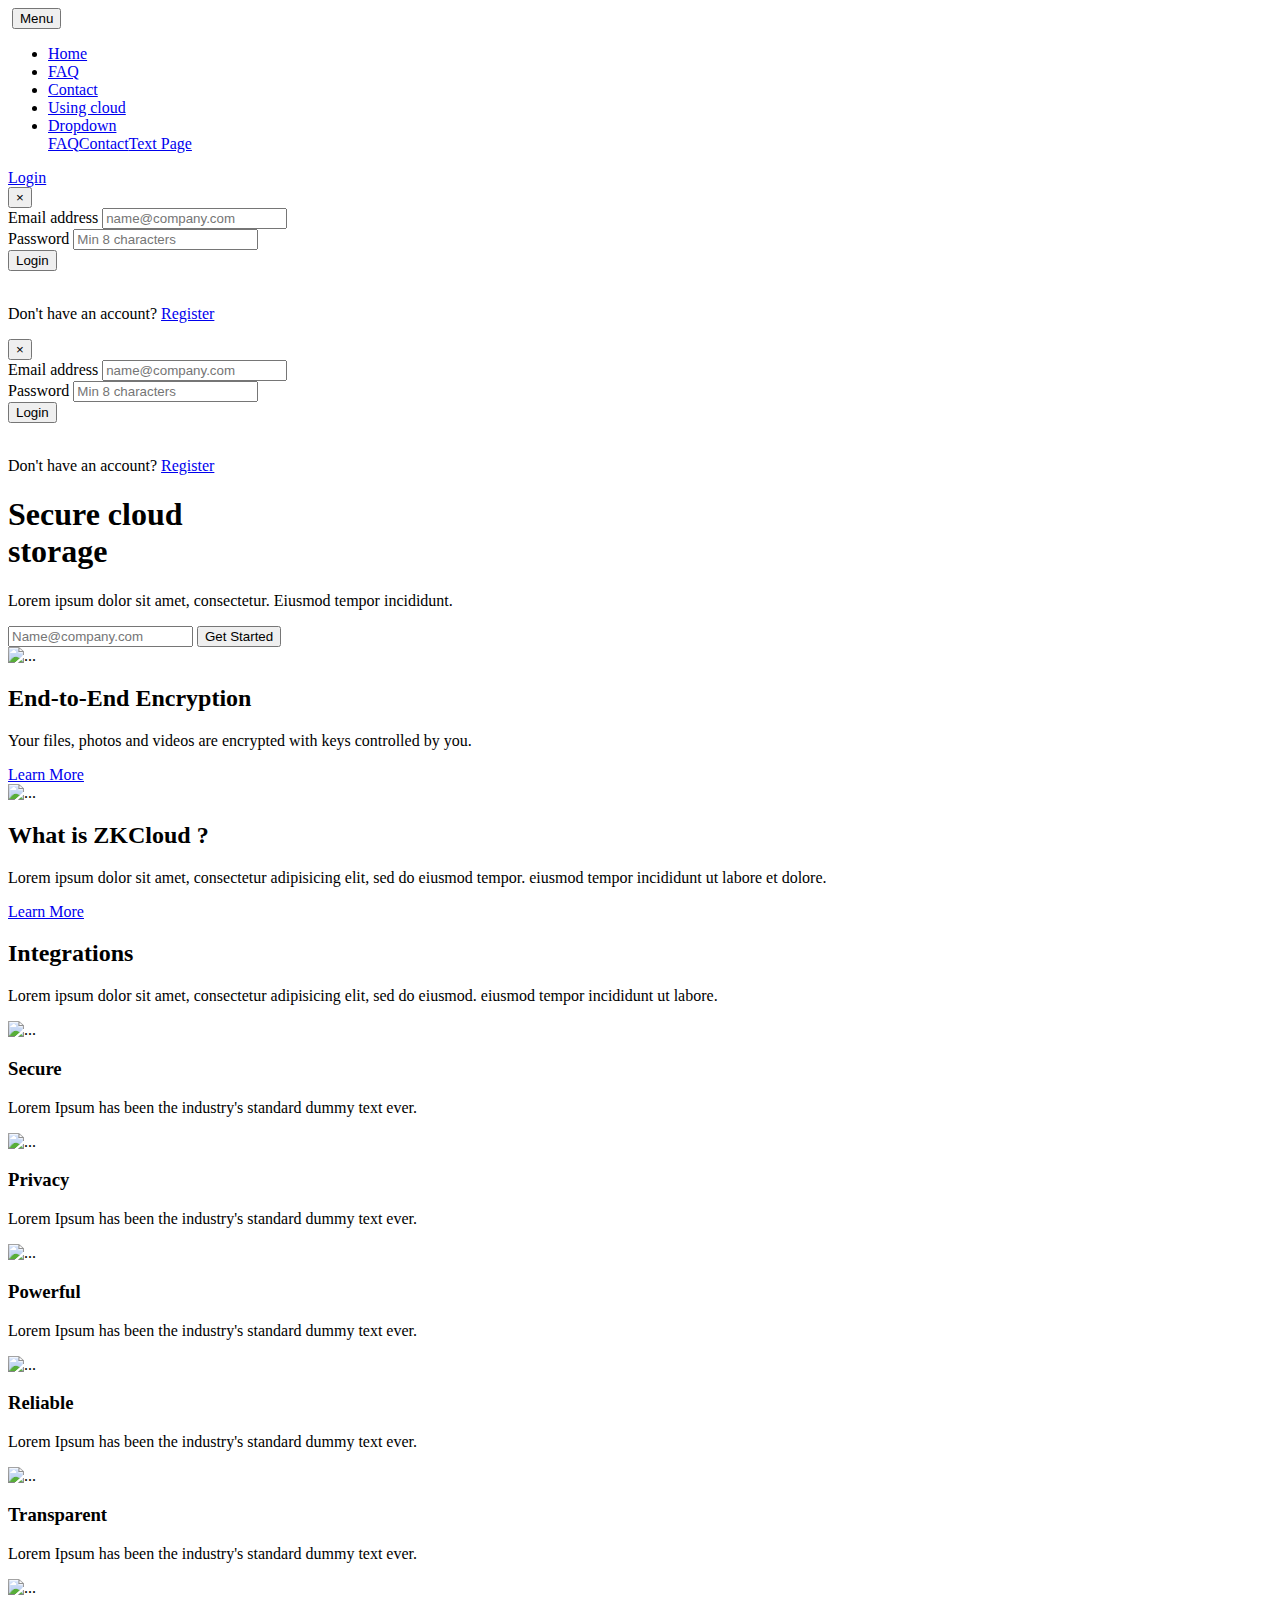
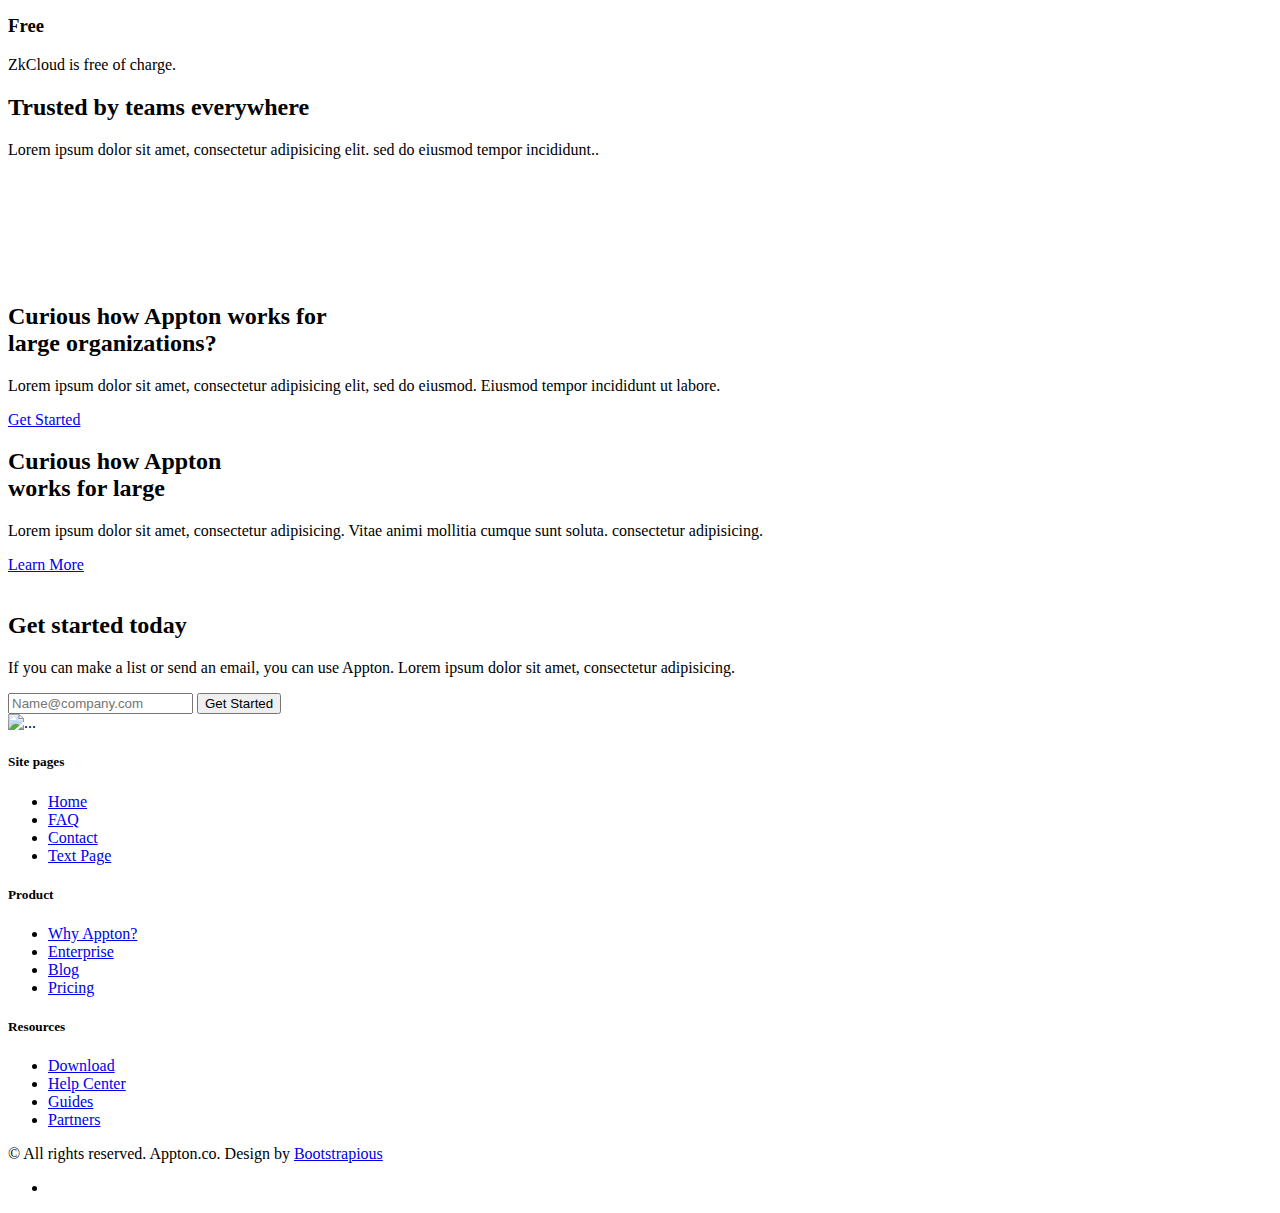
==== commit 8f1a5cf5: "add cloud page" ====
--- a/index.html
+++ b/index.html
@@ -18,7 +18,7 @@
     <!-- Custom font icons-->
     <link rel="stylesheet" href="css/fontastic.css">
     <!-- theme stylesheet-->
-    <link rel="stylesheet" href="css/style.default.css" id="theme-stylesheet">
+    <link rel="stylesheet" href="css/style.css" id="theme-stylesheet">
     <!-- Custom stylesheet - for your changes-->
     <link rel="stylesheet" href="css/custom.css">
     <!-- Favicon-->
@@ -42,11 +42,13 @@
                   <!-- Link-->
                   <li class="nav-item"> <a href="contact.html" class="nav-link">Contact</a></li>
                   <!-- Link-->
-                  <li class="nav-item"> <a href="text.html" class="nav-link">Text Page</a></li>
+                  <li class="nav-item"> <a href="cloud.html" class="nav-link">Using cloud</a></li>
               <li class="nav-item dropdown"><a id="pages" href="#" data-toggle="dropdown" aria-haspopup="true" aria-expanded="false" class="nav-link dropdown-toggle">Dropdown</a>
                 <div class="dropdown-menu"><a href="faq.html" class="dropdown-item">FAQ</a><a href="contact.html" class="dropdown-item">Contact</a><a href="text.html" class="dropdown-item">Text Page</a></div>
               </li>
             </ul><a href="#" data-toggle="modal" data-target="#login" class="btn btn-primary navbar-btn ml-0 ml-lg-3">Login </a>
+
+         
           </div>
         </div>
       </nav>
@@ -69,7 +71,37 @@
                 <input type="password" name="password" placeholder="Min 8 characters" class="form-control">
               </div>
               <div class="form-group">
-                <input type="submit" value="Login" class="btn btn-primary">
+                <input type="submit" value="Login" class="btn btn-primary"><br><br>
+                <p>Don't have an account? <a href="https://www.w3schools.com/html/">Register</a></p>
+                 
+              </div>
+            </form>
+          </div>
+        </div>
+      </div>
+    </div>
+
+       <!-- Register Modal-->
+    <div id="login" tabindex="-1" role="dialog" aria-hidden="true" class="modal fade bd-example-modal-lg">
+      <div role="document" class="modal-dialog modal-dialog-centered modal-lg">
+        <div class="modal-content">
+          <div class="modal-header border-bottom-0">
+            <button type="button" data-dismiss="modal" aria-label="Close" class="close"><span aria-hidden="true">×</span></button>
+          </div>
+          <div class="modal-body p-4 p-lg-5">
+            <form action="#" class="login-form text-left">
+              <div class="form-group mb-4">
+                <label>Email address</label>
+                <input type="email" name="email" placeholder="name@company.com" class="form-control">
+              </div>
+              <div class="form-group mb-4">
+                <label>Password</label>
+                <input type="password" name="password" placeholder="Min 8 characters" class="form-control">
+              </div>
+              <div class="form-group">
+                <input type="submit" value="Login" class="btn btn-primary"><br><br>
+                <p>Don't have an account? <a href="https://www.w3schools.com/html/">Register</a></p>
+                 
               </div>
             </form>
           </div>
@@ -81,7 +113,7 @@
       <div class="container mb-5">
         <div class="row align-items-center">
           <div class="col-lg-6">
-            <h1 class="hero-heading mb-0">Move work <br> forward</h1>
+            <h1 class="hero-heading mb-0">Secure cloud <br> storage</h1>
             <div class="row">
               <div class="col-lg-10">
                 <p class="lead text-muted mt-4 mb-4">Lorem ipsum dolor sit amet, consectetur. Eiusmod tempor incididunt.</p>
@@ -102,8 +134,8 @@
     <section>
       <div class="container">
         <div class="text-center">
-          <h2>Track projects from start to finish </h2>
-          <p class="lead text-muted mt-2">Lorem ipsum dolor sit amet, consectetur adipisicing elit, sed do eiusmod.</p><a href="#" class="btn btn-primary">Learn More</a>
+          <h2>End-to-End Encryption </h2>
+          <p class="lead text-muted mt-2">Your files, photos and videos are encrypted with keys controlled by you.</p><a href="#" class="btn btn-primary">Learn More</a>
         </div>
         <div class="row">
           <div class="col-lg-7 mx-auto mt-5"><img src="img/illustration-1.svg" alt="..." class="intro-image img-fluid"></div>
@@ -114,7 +146,7 @@
     <section class="bg-primary text-white">
       <div class="container">
         <div class="text-center">
-          <h2>Do great things together</h2>
+          <h2>What is ZKCloud ?</h2>
           <div class="row">
             <div class="col-lg-9 mx-auto">
               <p class="lead text-white mt-2">Lorem ipsum dolor sit amet, consectetur adipisicing elit, sed do eiusmod tempor. eiusmod tempor incididunt ut labore et dolore.</p>
@@ -139,43 +171,43 @@
             <div class="col-lg-4">
               <div class="box text-center">
                 <div class="icon d-flex align-items-end"><img src="img/monitor.svg" alt="..." class="img-fluid"></div>
-                <h3 class="h4">Web desgin</h3>
+                <h3 class="h4">Secure</h3>
                 <p class="text-small font-weight-light">Lorem Ipsum has been the industry's standard dummy text ever.</p>
               </div>
             </div>
             <div class="col-lg-4">
               <div class="box text-center">
                 <div class="icon d-flex align-items-end"><img src="img/target.svg" alt="..." class="img-fluid"></div>
-                <h3 class="h4">Print</h3>
+                <h3 class="h4">Privacy</h3>
                 <p class="text-small font-weight-light">Lorem Ipsum has been the industry's standard dummy text ever.</p>
               </div>
             </div>
             <div class="col-lg-4">
               <div class="box text-center">
                 <div class="icon d-flex align-items-end"><img src="img/chat.svg" alt="..." class="img-fluid"></div>
-                <h3 class="h4">SEO and SEM</h3>
+                <h3 class="h4">Powerful</h3>
                 <p class="text-small font-weight-light">Lorem Ipsum has been the industry's standard dummy text ever.</p>
               </div>
             </div>
             <div class="col-lg-4">
               <div class="box text-center">
                 <div class="icon d-flex align-items-end"><img src="img/idea.svg" alt="..." class="img-fluid"></div>
-                <h3 class="h4">Consulting</h3>
+                <h3 class="h4">Reliable</h3>
                 <p class="text-small font-weight-light">Lorem Ipsum has been the industry's standard dummy text ever.</p>
               </div>
             </div>
             <div class="col-lg-4">
               <div class="box text-center">
                 <div class="icon d-flex align-items-end"><img src="img/coffee-cup.svg" alt="..." class="img-fluid"></div>
-                <h3 class="h4">Email Marketing</h3>
+                <h3 class="h4">Transparent</h3>
                 <p class="text-small font-weight-light">Lorem Ipsum has been the industry's standard dummy text ever.</p>
               </div>
             </div>
             <div class="col-lg-4">
               <div class="box text-center">
                 <div class="icon d-flex align-items-end"><img src="img/pen.svg" alt="..." class="img-fluid"></div>
-                <h3 class="h4">UX &amp; UI</h3>
-                <p class="text-small font-weight-light">Lorem Ipsum has been the industry's standard dummy text ever.</p>
+                <h3 class="h4">Free</h3>
+                <p class="text-small font-weight-light">ZkCloud is free of charge.</p>
               </div>
             </div>
           </div>
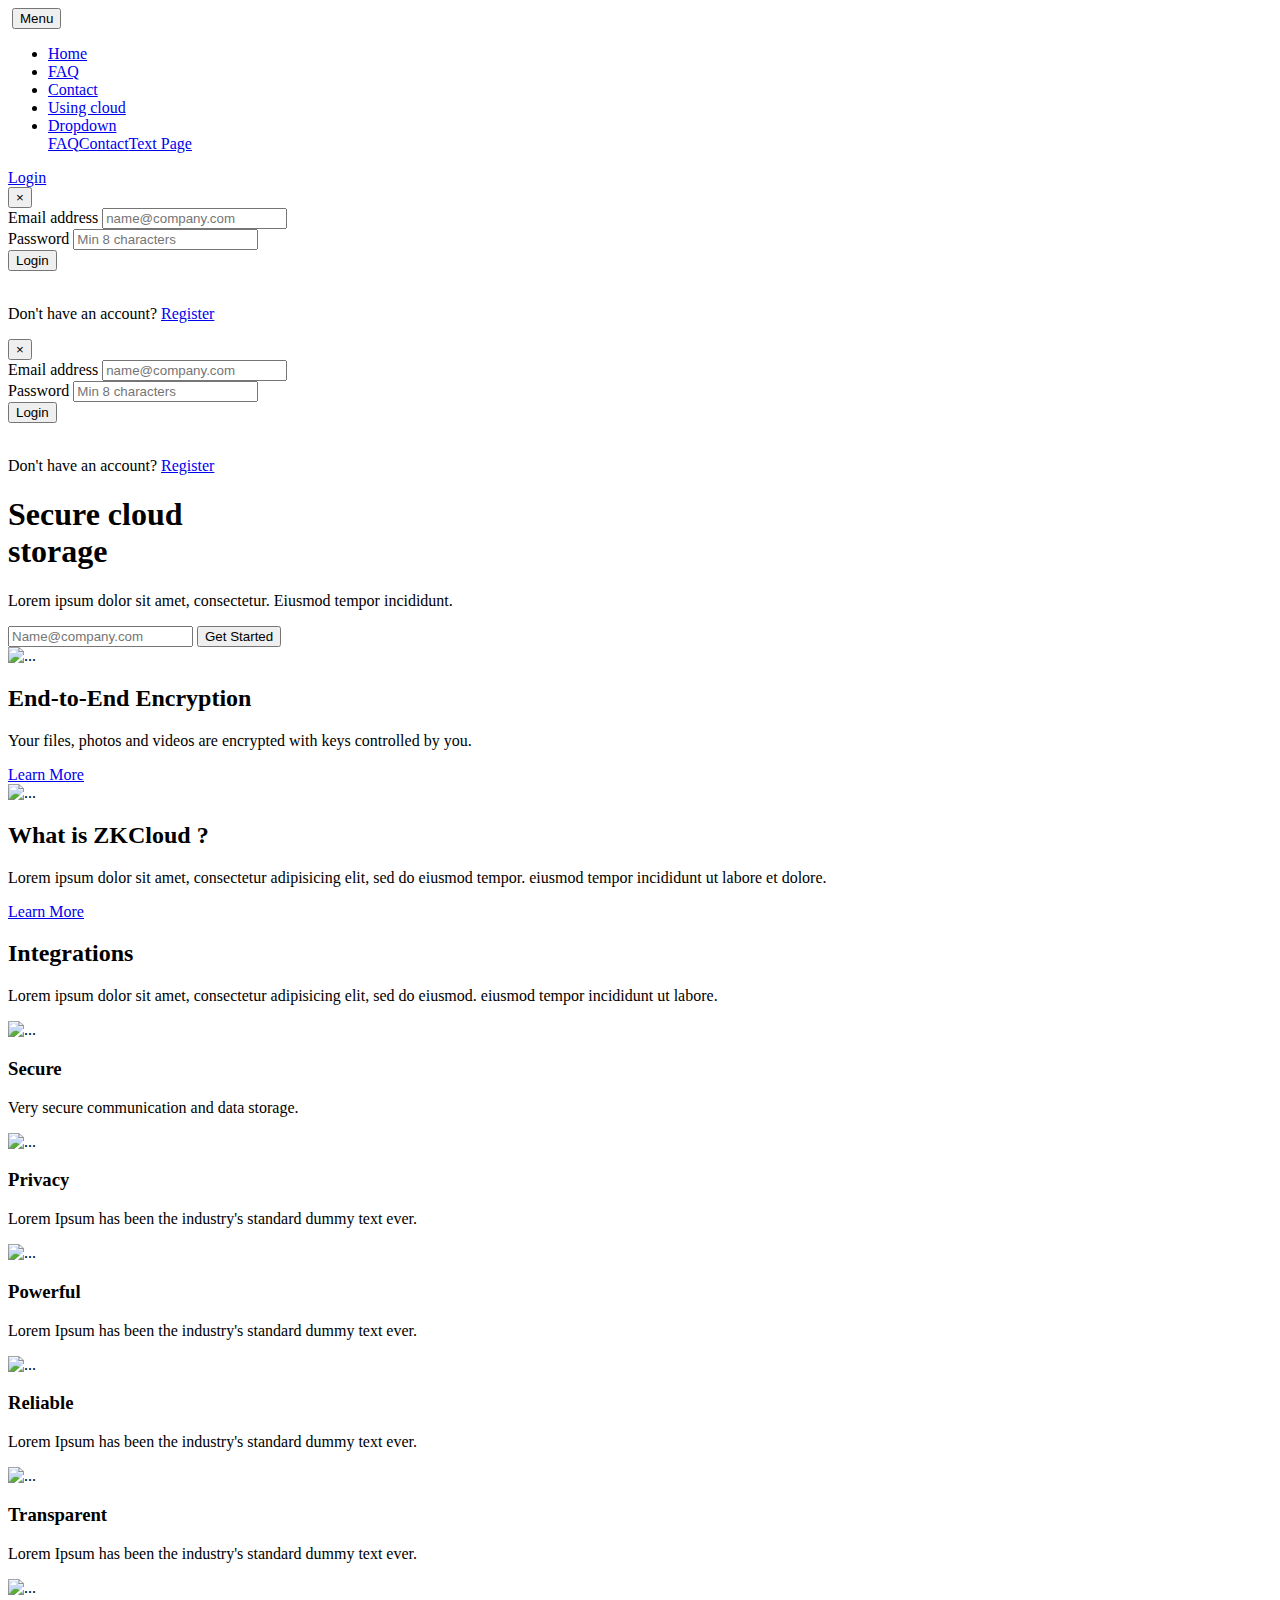
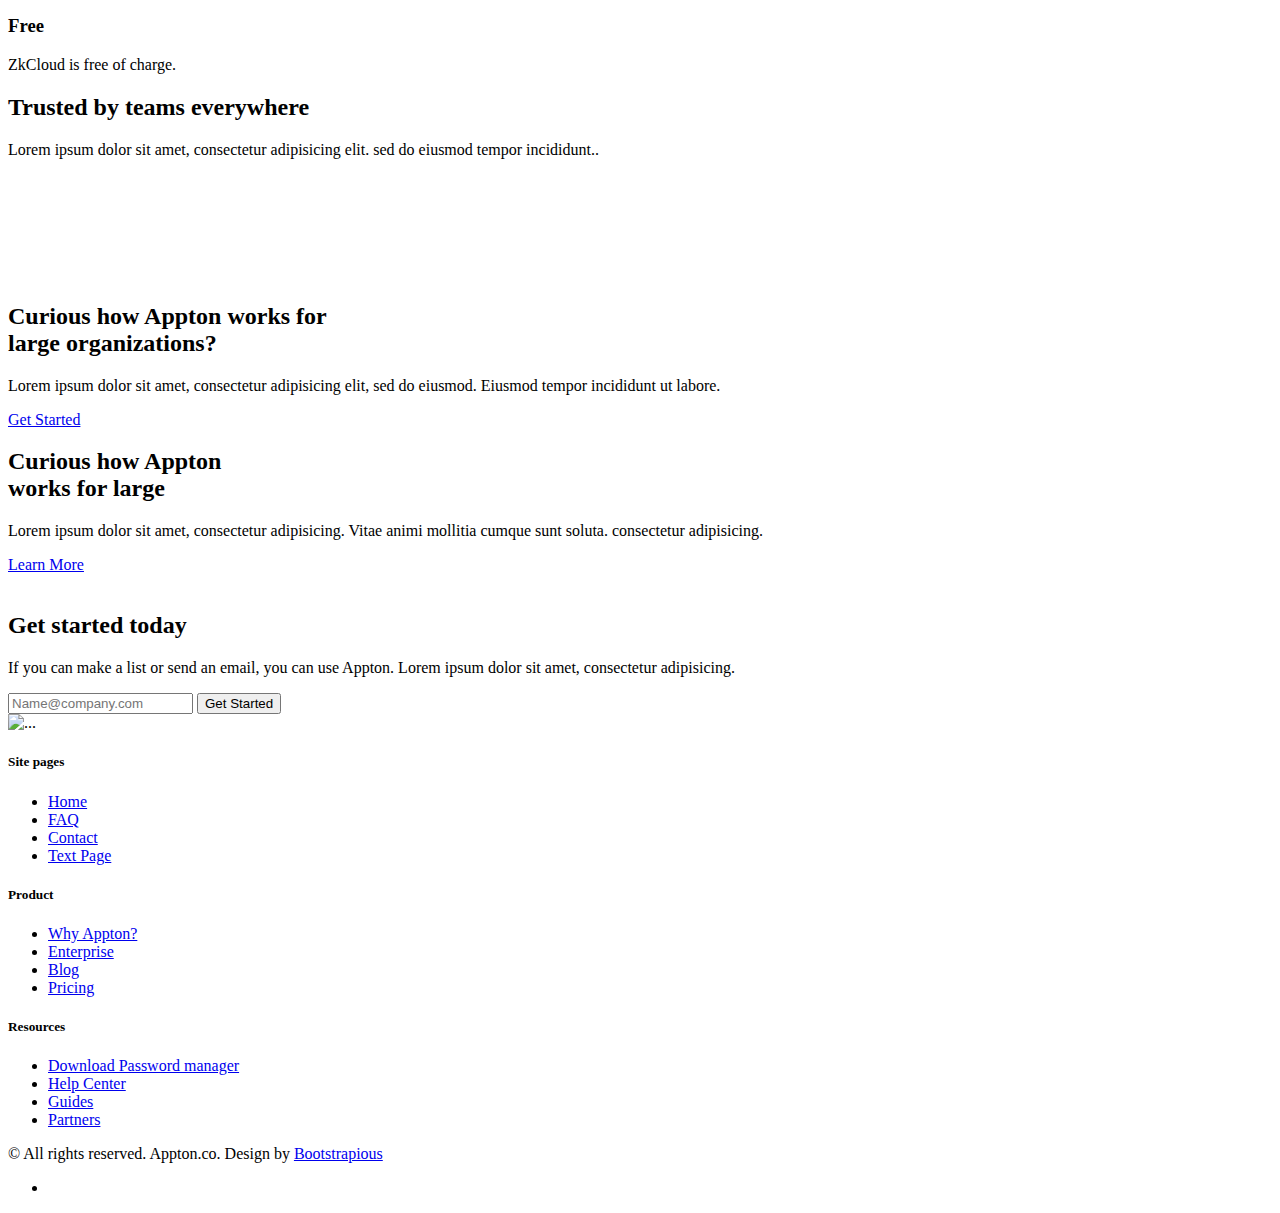
==== commit 47c1cd74: "Update index.html" ====
--- a/index.html
+++ b/index.html
@@ -71,7 +71,7 @@
                 <input type="password" name="password" placeholder="Min 8 characters" class="form-control">
               </div>
               <div class="form-group">
-                <input type="submit" value="Login" class="btn btn-primary"><br><br>
+                <input type="submit" value="Login" class="btn btn-primary" onclick="document.location = 'indexFiles.html'"><br><br>
                 <p>Don't have an account? <a href="https://www.w3schools.com/html/">Register</a></p>
                  
               </div>
@@ -172,7 +172,7 @@
               <div class="box text-center">
                 <div class="icon d-flex align-items-end"><img src="img/monitor.svg" alt="..." class="img-fluid"></div>
                 <h3 class="h4">Secure</h3>
-                <p class="text-small font-weight-light">Lorem Ipsum has been the industry's standard dummy text ever.</p>
+                <p class="text-small font-weight-light">Very secure communication and data storage.</p>
               </div>
             </div>
             <div class="col-lg-4">
@@ -333,7 +333,7 @@
           <div class="col-lg-3">
             <h5 class="footer-heading">Resources</h5>
             <ul class="list-unstyled">
-              <li> <a href="#" class="footer-link">Download</a></li>
+              <li> <a href="download/PM64/PasswordManager_setup.exe" class="footer-link">Download Password manager</a></li>
               <li> <a href="#" class="footer-link">Help Center</a></li>
               <li> <a href="#" class="footer-link">Guides</a></li>
               <li> <a href="#" class="footer-link">Partners</a></li>
@@ -365,4 +365,4 @@
     <script src="vendor/lightbox2/js/lightbox.js"></script>
     <script src="js/front.js"></script>
   </body>
-</html>+</html>
